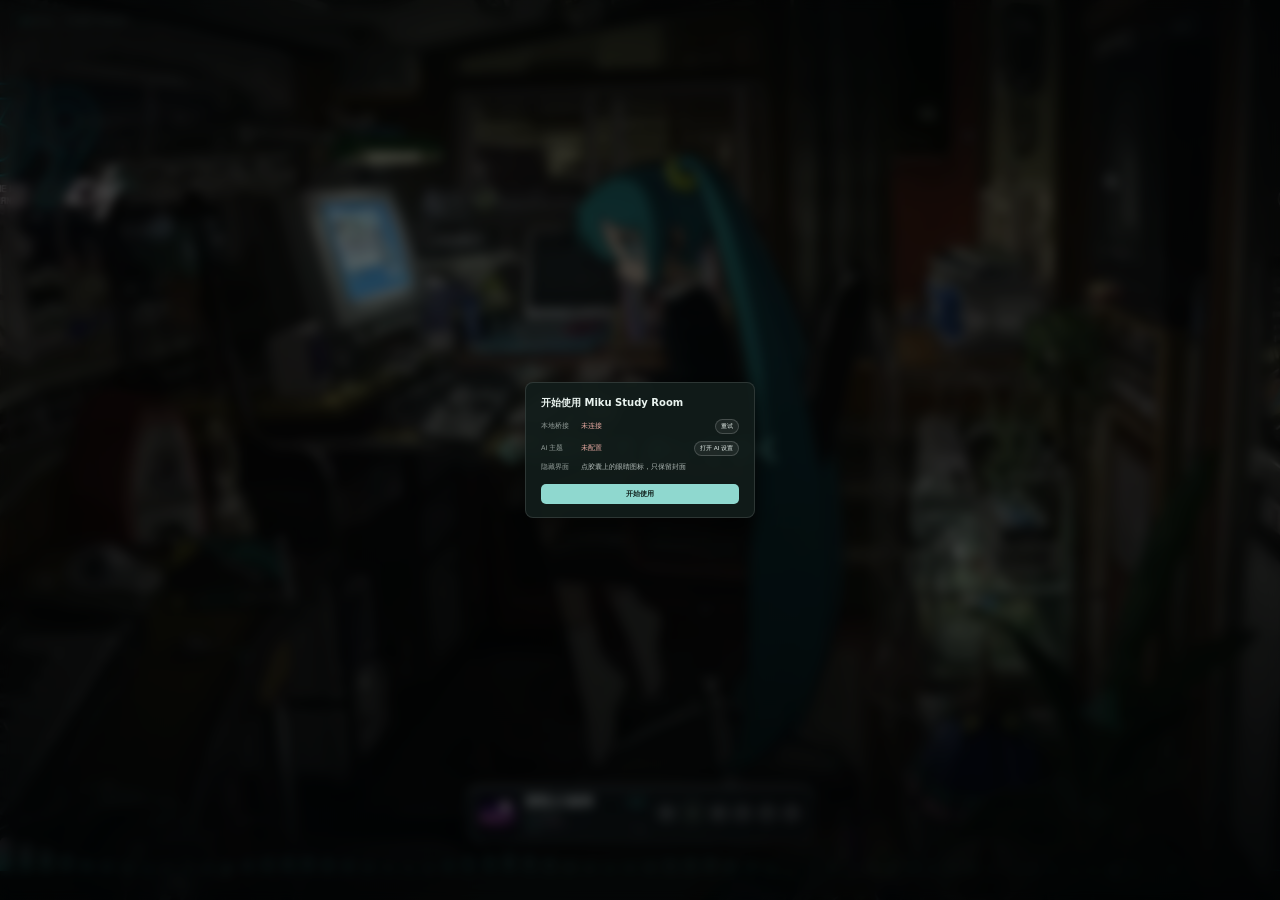
==== wallpaper/index.html @ 49d373b4 "v1.0: Miku Study Room music wallpaper" ====
<!DOCTYPE html>
<html lang="zh-CN">
<head>
<meta charset="utf-8">
<meta name="viewport" content="width=device-width, initial-scale=1">
<title>Miku Study Room</title>
<link rel="stylesheet" href="css/style.css?v=20">
</head>
<body>

  <div class="bg-fallback" aria-hidden="true"></div>
  <img id="bgStill" class="bg-still" alt="">
  <video id="bg" class="bg" muted loop playsinline autoplay preload="auto"></video>
  <div class="veil" aria-hidden="true"></div>

  <canvas id="spectrum" aria-hidden="true"></canvas>

  <header class="hud">
    <div class="brand">
      <span class="dot"></span>
      <span>MIKU&nbsp;·&nbsp;STUDY&nbsp;ROOM</span>
    </div>


    <div class="hud-right">
      <button class="chip" id="guideBtn" title="使用引导">
        <span>引导</span>
      </button>
      <button class="chip" id="themeBtn" title="切换歌词主题">
        <span>主题</span>
      </button>
      <button class="chip" id="fontBtn" title="切换歌词字体">
        <span>字体</span>
      </button>
      <div class="picker" id="modePicker"></div>
      <div class="picker" id="fontPicker"></div>
      <button class="chip" id="bgBtn" title="切换背景">
        <svg viewBox="0 0 24 24"><path d="M4 5h16v14H4z" fill="none" stroke="currentColor" stroke-width="1.6"/><path d="M4 15l5-5 4 4 3-3 4 4" fill="none" stroke="currentColor" stroke-width="1.6"/></svg>
        <span>背景</span>
      </button>
      <button class="chip" id="modeBtn" title="切换音乐来源">
        <span class="mode-dot"></span>
        <span id="modeText">内置</span>
      </button>
    </div>
  </header>
    <div id="qsLayer" class="qs-layer"></div>
    <div id="bubbleLayer" class="bubble-layer"></div>

  <canvas id="fxCanvas"></canvas>

  <div class="deco" aria-hidden="true">
    <span class="d-tri t1"></span>
    <span class="d-tri t2"></span>
    <span class="d-plus p1"></span>
    <span class="d-plus p2"></span>
    <span class="d-plus p3"></span>
    <span class="d-ring r1"></span>
    <span class="d-ring r2"></span>
  </div>
  <section class="lyrics-area" aria-live="polite">
    <div class="lyrics-viewport" id="lyricsViewport">
      <div class="lyrics" id="lyrics"></div>
    </div>
    <div class="lyrics-empty" id="lyricsEmpty">正在加载歌词…</div>
  </section>

  <div class="clean-cover" id="cleanCover">
    <img id="cleanCoverImg" alt="">
    <button class="clean-eye" id="cleanEye" aria-label="恢复界面" title="恢复界面">
      <svg viewBox="0 0 24 24"><path d="M2.5 12s3.5-6 9.5-6 9.5 6 9.5 6-3.5 6-9.5 6-9.5-6-9.5-6z" fill="none" stroke="currentColor" stroke-width="1.8" stroke-linejoin="round"/><circle cx="12" cy="12" r="2.4" fill="none" stroke="currentColor" stroke-width="1.8"/></svg>
    </button>
  </div>

  <footer class="player" id="player">
    <div class="cover-wrap">
      <img id="cover" alt="">
      <div class="cover-ph" id="coverPh">♪</div>
    </div>

    <div class="meta">
      <div class="meta-top">
        <span class="title" id="title">等待播放</span>
        <span class="source" id="source">内置</span>
        <span class="bridge-warn" id="bridgeWarn" title="本地桥接未连接，请重新启动 bridge">桥接断开</span>
      </div>
      <div class="artist" id="artist">Miku Study Room</div>
      <div class="bar"><div class="bar-fill" id="fill"></div></div>
      <div class="times"><span id="pos">0:00</span><span id="dur">0:00</span></div>
    </div>

    <div class="ctrls">
      <button class="ctl" id="prev" aria-label="上一首">
        <svg viewBox="0 0 24 24"><rect x="5" y="5" width="2.4" height="14" rx="1.2"/><path d="M20 5.5v13a1 1 0 0 1-1.55.83l-9.4-6.5a1 1 0 0 1 0-1.66l9.4-6.5A1 1 0 0 1 20 5.5z"/></svg>
      </button>
      <button class="ctl play" id="play" aria-label="播放或暂停">
        <svg class="i-play" viewBox="0 0 24 24"><path d="M8 5.5v13a1 1 0 0 0 1.53.85l10-6.5a1 1 0 0 0 0-1.7l-10-6.5A1 1 0 0 0 8 5.5z"/></svg>
        <svg class="i-pause" viewBox="0 0 24 24"><path d="M7 5h3.4v14H7zM13.6 5H17v14h-3.4z"/></svg>
      </button>
      <button class="ctl" id="next" aria-label="下一首">
        <svg viewBox="0 0 24 24"><rect x="16.8" y="5" width="2.4" height="14" rx="1.2"/><path d="M4 5.5v13a1 1 0 0 0 1.55.83l9.4-6.5a1 1 0 0 0 0-1.66l-9.4-6.5A1 1 0 0 0 4 5.5z"/></svg>
      </button>
      <button class="ctl" id="cleanBtn" aria-label="只看壁纸" title="只看壁纸（隐藏歌词与界面）">
        <svg viewBox="0 0 24 24"><path d="M2.5 12s3.5-6 9.5-6 9.5 6 9.5 6-3.5 6-9.5 6-9.5-6-9.5-6z" fill="none" stroke="currentColor" stroke-width="1.6" stroke-linejoin="round"/><circle cx="12" cy="12" r="2.4" fill="none" stroke="currentColor" stroke-width="1.6"/><path d="M4 20L20 4" stroke="currentColor" stroke-width="1.6" stroke-linecap="round"/></svg>
      </button>
      <button class="ctl list" id="listBtn" aria-label="歌单">
        <svg viewBox="0 0 24 24"><path d="M4 6h16M4 12h16M4 18h10" fill="none" stroke="currentColor" stroke-width="1.8" stroke-linecap="round"/></svg>
      </button>
      <button class="ctl list" id="settingsBtn" aria-label="设置">
        <svg viewBox="0 0 24 24"><circle cx="12" cy="12" r="3.2" fill="none" stroke="currentColor" stroke-width="1.6"/><path d="M19.4 13a7.9 7.9 0 0 0 0-2l2-1.5-2-3.4-2.3 1a8 8 0 0 0-1.7-1L15 3h-4l-.4 2.6a8 8 0 0 0-1.7 1l-2.3-1-2 3.4L6.6 11a7.9 7.9 0 0 0 0 2l-2 1.5 2 3.4 2.3-1a8 8 0 0 0 1.7 1L11 21h4l.4-2.6a8 8 0 0 0 1.7-1l2.3 1 2-3.4z" fill="none" stroke="currentColor" stroke-width="1.4" stroke-linejoin="round"/></svg>
      </button>
    </div>
  </footer>

  <div class="start-hint" id="startHint">点播放器 ▶ 开始播放</div>
<aside class="settings" id="settingsPanel">
    <div class="settings-head">
      <span>设置</span>
      <button class="close" id="closeSettings" aria-label="关闭">×</button>
    </div>
    <div class="lyric-offset">
      <button id="offMinus" title="歌词提前 0.1 秒">−0.1s</button>
      <span id="offVal">0.0s</span>
      <button id="offPlus" title="歌词再提前 0.1 秒">+0.1s</button>
    </div>
    <div class="ai-box">
      <div class="ai-title">AI 主题</div>
      <div id="aiState">读取中…</div>
      <div class="ai-hint">编辑 bridge\ai.ini 后切换歌曲生效</div>
    </div>
    <div class="style-box">
      <div class="style-title">歌词特效</div>
      <div class="chip-row" id="modeChips"></div>
      <div class="style-title">字体</div>
      <div class="chip-row" id="fontChips"></div>
      <div class="style-title">背景</div>
      <div class="chip-row" id="bgChips"></div>
      <div class="style-title">音乐来源</div>
      <div class="chip-row" id="sourceChips"></div>
      <div class="style-title">AI</div>
      <div class="chip-row"><button class="style-chip" id="aiOpen">打开 AI 设置</button></div>
      <div class="style-title">工具</div>
      <div class="chip-row">
        <button class="style-chip" id="openGuide" onclick="window.__openGuide && window.__openGuide()">使用引导</button>
        <button class="style-chip" id="restartBridge" onclick="window.__restartBridge && window.__restartBridge()">重启桥接</button>
      </div>

    </div>
  </aside>

  <aside class="drawer" id="drawer">
    <div class="drawer-head">
      <span id="drawerTitle">STUDY WITH MIKU · 歌单</span>
      <button class="close" id="closeDrawer" aria-label="关闭">×</button>
    </div>
    <div class="scroll-pager">
      <button id="pageUp" aria-label="上翻">▲ 上翻</button>
      <button id="pageDown" aria-label="下翻">▼ 下翻</button>
    </div>
    <ol class="playlist" id="playlist"></ol>
    <div class="scroll-rail" id="scrollRail"><div class="scroll-thumb" id="scrollThumb"></div></div>
    <div class="drawer-foot" id="drawerFoot">来自网易云 · Meting</div>
  </aside>

  <div class="toast" id="toast" role="status"></div>

  <audio id="audio" preload="auto"></audio>

  <script src="js/app.js?v=218"></script>
  <div class="onboard-mask" id="onboardMask">
    <div class="onboard">
      <div class="onboard-title">开始使用 Miku Study Room</div>
      <div class="onboard-row"><span>本地桥接</span><b id="obBridge">检测中…</b><button id="obRetry">重试</button></div>
      <div class="onboard-row"><span>AI 主题</span><b id="obAi">检测中…</b><button id="obAiOpen">打开 AI 设置</button></div>
      <div class="onboard-row"><span>隐藏界面</span><em>点胶囊上的眼睛图标，只保留封面</em></div>
      <button class="onboard-done" id="obDone">开始使用</button>
    </div>
  </div>

</body>
</html>
---- wallpaper/css/style.css ----
/* ------------------------------------------------------------------
   Miku Study Room · Wallpaper Engine web wallpaper
   设计基准 2560 × 1440，尺寸统一用 --s 缩放
------------------------------------------------------------------ */

:root {
  --s: min(0.0390625vw, 0.069444vh);

  --accent: #39c5bb;
  --pink: #ff7bac;
  --text: #f2fbfa;
  --muted: rgba(226, 248, 245, 0.55);
  --glass: rgba(9, 17, 20, 0.46);
  --line: rgba(255, 255, 255, 0.12);
  --ease: cubic-bezier(0.22, 1, 0.36, 1);
}

* { box-sizing: border-box; }

html, body {
  margin: 0;
  padding: 0;
  width: 100%;
  height: 100%;
  overflow: hidden;
  background: #04080a;
}

body {
  font-family: "Microsoft YaHei UI", "Microsoft YaHei", "Yu Gothic UI",
               "PingFang SC", "Segoe UI", system-ui, sans-serif;
  color: var(--text);
  -webkit-font-smoothing: antialiased;
  user-select: none;
}

/* ---------------- 背景 ---------------- */

.bg {
  position: fixed;
  inset: 0;
  width: 100%;
  height: 100%;
  object-fit: cover;
  z-index: 0;
  opacity: 0;
  transition: opacity 1.1s var(--ease);
  pointer-events: none;
}

.bg.ready { opacity: 1; }

.bg-still {
  position: fixed;
  inset: 0;
  width: 100%;
  height: 100%;
  object-fit: cover;
  z-index: 0;
  opacity: 0.98;
  transition: opacity 0.8s var(--ease);
  pointer-events: none;
}

.bg-fallback {
  position: fixed;
  inset: 0;
  z-index: 0;
  background:
    radial-gradient(90% 70% at 70% 20%, #1d4a52 0%, transparent 60%),
    radial-gradient(80% 60% at 20% 80%, #0f2b33 0%, transparent 65%),
    linear-gradient(160deg, #071013, #04080a 70%);
}

.veil {
  position: fixed;
  inset: 0;
  z-index: 1;
  pointer-events: none;
  background:
    linear-gradient(to bottom,
      rgba(3, 8, 10, 0.62) 0%,
      rgba(3, 8, 10, 0.12) 24%,
      rgba(3, 8, 10, 0.06) 52%,
      rgba(3, 8, 10, 0.66) 100%),
    radial-gradient(90% 70% at 50% 45%, transparent 42%, rgba(3, 8, 10, 0.5) 100%),
    radial-gradient(58% 46% at 50% 52%, rgba(3, 8, 10, 0.42), transparent 74%);
}

#spectrum {
  position: fixed;
  left: 0;
  bottom: 0;
  width: 100%;
  height: calc(170 * var(--s));
  z-index: 2;
  pointer-events: none;
  opacity: 0.5;
  -webkit-mask-image: linear-gradient(to top, #000 40%, transparent 100%);
  mask-image: linear-gradient(to top, #000 40%, transparent 100%);
}

/* ---------------- 顶栏 ---------------- */

.hud {
  position: fixed;
  top: 0;
  left: 0;
  right: 0;
  z-index: 6;
  display: flex;
  align-items: center;
  justify-content: space-between;
  padding: calc(34 * var(--s)) calc(46 * var(--s));
  pointer-events: none;
}

.brand {
  display: flex;
  align-items: center;
  gap: calc(12 * var(--s));
  font-size: calc(13 * var(--s));
  letter-spacing: 0.26em;
  color: rgba(210, 250, 246, 0.55);
}

.dot {
  width: calc(6 * var(--s));
  height: calc(6 * var(--s));
  border-radius: 50%;
  background: var(--accent);
  box-shadow: 0 0 calc(14 * var(--s)) var(--accent);
  animation: pulse 3s ease-in-out infinite;
}

@keyframes pulse {
  0%, 100% { opacity: 0.5; transform: scale(0.9); }
  50%      { opacity: 1; transform: scale(1.15); }
}


.pomodoro:hover { border-color: rgba(57, 197, 187, 0.45); }
.pomodoro.running { border-color: rgba(57, 197, 187, 0.35); }
.pomodoro.break { border-color: rgba(255, 123, 172, 0.35); }

.ring {
  width: calc(36 * var(--s));
  height: calc(36 * var(--s));
  transform: rotate(-90deg);
}

.ring-bg {
  fill: none;
  stroke: rgba(255, 255, 255, 0.12);
  stroke-width: 2.6;
}

.ring-fg {
  fill: none;
  stroke: var(--accent);
  stroke-width: 2.6;
  stroke-linecap: round;
  stroke-dasharray: 119.4;
  stroke-dashoffset: 0;
  transition: stroke-dashoffset 0.9s linear, stroke 0.4s ease;
}

.pomodoro.break .ring-fg { stroke: var(--pink); }




.hud-right {
  display: flex;
  gap: calc(10 * var(--s));
  pointer-events: auto;
}

.chip {
  display: flex;
  align-items: center;
  gap: calc(7 * var(--s));
  height: calc(38 * var(--s));
  padding: 0 calc(16 * var(--s));
  border-radius: 999px;
  border: 1px solid rgba(255, 255, 255, 0.12);
  background: rgba(6, 14, 16, 0.42);
  backdrop-filter: blur(14px);
  color: rgba(235, 255, 252, 0.78);
  font-family: inherit;
  font-size: calc(13 * var(--s));
  letter-spacing: 0.08em;
  cursor: pointer;
  transition: background 0.25s ease, border-color 0.25s ease, transform 0.25s var(--ease);
}

.chip:hover {
  background: rgba(57, 197, 187, 0.16);
  border-color: rgba(57, 197, 187, 0.45);
  transform: translateY(calc(-1 * var(--s)));
}

.chip svg { width: calc(16 * var(--s)); height: calc(16 * var(--s)); }

.mode-dot {
  width: calc(7 * var(--s));
  height: calc(7 * var(--s));
  border-radius: 50%;
  background: var(--accent);
  box-shadow: 0 0 calc(10 * var(--s)) var(--accent);
}

body.mirror .mode-dot { background: var(--pink); box-shadow: 0 0 calc(10 * var(--s)) var(--pink); }

/* ---------------- 歌词 ---------------- */

.lyrics-area {
  position: fixed;
  inset: 0;
  z-index: 3;
  display: flex;
  align-items: center;
  justify-content: center;
  pointer-events: none;
}

.lyrics-viewport {
  height: 58vh;
  width: min(calc(1400 * var(--s)), 76vw);
  overflow: hidden;
  position: relative;
  -webkit-mask-image: linear-gradient(to bottom, transparent 0%, #000 22%, #000 78%, transparent 100%);
  mask-image: linear-gradient(to bottom, transparent 0%, #000 22%, #000 78%, transparent 100%);
}

.lyrics {
  position: absolute;
  top: 0;
  left: 0;
  width: 100%;
  text-align: center;
  transition: transform 0.6s var(--ease);
  will-change: transform;
}

.line {
  font-size: calc(32 * var(--s));
  line-height: 1.55;
  padding: calc(8 * var(--s)) 0;
  color: rgba(232, 252, 249, 0.22);
  font-weight: 600;
  letter-spacing: 0.02em;
  filter: blur(1.4px);
  transition: color 0.4s ease, font-size 0.45s var(--ease),
              filter 0.4s ease, opacity 0.4s ease;
  text-shadow: 0 calc(4 * var(--s)) calc(18 * var(--s)) rgba(0, 0, 0, 0.5);
}

.line.active {
  font-size: calc(52 * var(--s));
  color: #ffffff;
  filter: none;
  text-shadow:
    0 0 calc(34 * var(--s)) rgba(57, 197, 187, 0.45),
    0 calc(6 * var(--s)) calc(26 * var(--s)) rgba(0, 0, 0, 0.65);
}

.line.past { opacity: 0.55; }

.lyrics-empty {
  position: absolute;
  left: 50%;
  top: 50%;
  transform: translate(-50%, -50%);
  font-size: calc(15 * var(--s));
  letter-spacing: 0.18em;
  color: rgba(255, 255, 255, 0.35);
  display: none;
  text-align: center;
  line-height: 2;
}

body.no-lyrics .lyrics-empty { display: block; }

/* ---------------- 播放器 ---------------- */

.player {
  position: fixed;
  left: 50%;
  bottom: calc(118 * var(--s));
  transform: translateX(-50%);
  z-index: 7;
  width: calc(690 * var(--s));
  display: flex;
  align-items: center;
  gap: calc(18 * var(--s));
  padding: calc(15 * var(--s)) calc(20 * var(--s));
  border-radius: calc(22 * var(--s));
  border: 1px solid rgba(255, 255, 255, 0.13);
  background: var(--glass);
  backdrop-filter: blur(22px) saturate(1.3);
  box-shadow:
    0 calc(30 * var(--s)) calc(80 * var(--s)) rgba(0, 0, 0, 0.55),
    inset 0 1px 0 rgba(255, 255, 255, 0.08);
}

.cover-wrap {
  position: relative;
  width: calc(76 * var(--s));
  height: calc(76 * var(--s));
  flex: 0 0 auto;
  border-radius: calc(14 * var(--s));
  overflow: hidden;
  background: rgba(255, 255, 255, 0.06);
  box-shadow: 0 calc(10 * var(--s)) calc(26 * var(--s)) rgba(0, 0, 0, 0.45);
}

#cover {
  width: 100%;
  height: 100%;
  object-fit: cover;
  display: block;
  opacity: 0;
  transition: opacity 0.6s ease;
}

body.has-cover #cover { opacity: 1; }

.cover-ph {
  position: absolute;
  inset: 0;
  display: grid;
  place-items: center;
  font-size: calc(30 * var(--s));
  color: rgba(255, 255, 255, 0.28);
  transition: opacity 0.4s ease;
}

body.has-cover .cover-ph { opacity: 0; }

.meta {
  flex: 1 1 auto;
  min-width: 0;
}

.meta-top {
  display: flex;
  align-items: center;
  gap: calc(10 * var(--s));
}

.title {
  flex: 1 1 auto;
  font-size: calc(21 * var(--s));
  font-weight: 700;
  letter-spacing: 0.01em;
  white-space: nowrap;
  overflow: hidden;
  text-overflow: ellipsis;
}

.source {
  flex: 0 0 auto;
  font-size: calc(10 * var(--s));
  letter-spacing: 0.16em;
  color: var(--accent);
  border: 1px solid rgba(57, 197, 187, 0.4);
  border-radius: 999px;
  padding: calc(2 * var(--s)) calc(8 * var(--s));
}

body.mirror .source {
  color: var(--pink);
  border-color: rgba(255, 123, 172, 0.45);
}

.artist {
  margin-top: calc(2 * var(--s));
  font-size: calc(13 * var(--s));
  color: var(--muted);
  white-space: nowrap;
  overflow: hidden;
  text-overflow: ellipsis;
}

.bar {
  position: relative;
  height: calc(2 * var(--s));
  margin-top: calc(11 * var(--s));
  border-radius: 999px;
  background: rgba(255, 255, 255, 0.14);
  overflow: hidden;
}

.bar-fill {
  position: absolute;
  inset: 0 auto 0 0;
  width: 0%;
  border-radius: 999px;
  background: linear-gradient(90deg, var(--accent), var(--pink));
  box-shadow: 0 0 calc(12 * var(--s)) rgba(57, 197, 187, 0.6);
  transition: width 0.25s linear;
}

.times {
  display: flex;
  justify-content: space-between;
  margin-top: calc(5 * var(--s));
  font-size: calc(10 * var(--s));
  letter-spacing: 0.12em;
  color: rgba(255, 255, 255, 0.38);
  font-variant-numeric: tabular-nums;
}

.ctrls {
  display: flex;
  align-items: center;
  gap: calc(7 * var(--s));
  flex: 0 0 auto;
}

.ctl {
  width: calc(40 * var(--s));
  height: calc(40 * var(--s));
  border-radius: 50%;
  border: none;
  background: rgba(255, 255, 255, 0.075);
  color: rgba(255, 255, 255, 0.92);
  display: grid;
  place-items: center;
  cursor: pointer;
  padding: 0;
  transition: background 0.2s ease, transform 0.2s var(--ease);
}

.ctl svg {
  width: calc(17 * var(--s));
  height: calc(17 * var(--s));
  fill: currentColor;
  pointer-events: none;
}

.ctl:hover { background: rgba(255, 255, 255, 0.16); transform: translateY(calc(-1 * var(--s))); }
.ctl:active { transform: scale(0.94); }

.ctl.play {
  width: calc(52 * var(--s));
  height: calc(52 * var(--s));
  background: var(--accent);
  color: #04211f;
  box-shadow: 0 0 calc(26 * var(--s)) rgba(57, 197, 187, 0.45);
}

.ctl.play svg { width: calc(20 * var(--s)); height: calc(20 * var(--s)); }

.ctl.play:hover { background: #4adbd1; }

.ctl.list {
  background: transparent;
  border: 1px solid rgba(255, 255, 255, 0.14);
  margin-left: calc(2 * var(--s));
}

.i-pause { display: none; }
body.playing .i-play { display: none; }
body.playing .i-pause { display: block; }

/* ---------------- 歌单抽屉 ---------------- */

.drawer {
  position: fixed;
  top: 0;
  right: 0;
  bottom: calc(100 * var(--s));
  z-index: 9;
  width: calc(400 * var(--s));
  display: flex;
  flex-direction: column;
  padding: calc(30 * var(--s)) 0 calc(20 * var(--s));
  background: rgba(5, 12, 14, 0.76);
  backdrop-filter: blur(26px) saturate(1.2);
  border-left: 1px solid rgba(255, 255, 255, 0.1);
  border-bottom: 1px solid rgba(255, 255, 255, 0.08);
  transform: translateX(100%);
  transition: transform 0.45s var(--ease);
}

.drawer.open { transform: none; }

.drawer-head {
  display: flex;
  align-items: center;
  justify-content: space-between;
  padding: 0 calc(24 * var(--s)) calc(14 * var(--s));
  font-size: calc(12 * var(--s));
  letter-spacing: 0.2em;
  color: var(--muted);
  border-bottom: 1px solid rgba(255, 255, 255, 0.07);
}

.close {
  background: none;
  border: none;
  color: rgba(255, 255, 255, 0.6);
  font-size: calc(22 * var(--s));
  line-height: 1;
  cursor: pointer;
  padding: 0 calc(4 * var(--s));
}

.playlist {
  flex: 1 1 auto;
  min-height: 0;
  overflow-y: auto;
  overflow-x: hidden;
  overscroll-behavior: contain;
  scrollbar-width: thin;
  list-style: none;
  margin: 0;
  padding: calc(6 * var(--s)) 0;
}

.playlist::-webkit-scrollbar { width: calc(5 * var(--s)); }
.playlist::-webkit-scrollbar-thumb {
  background: rgba(255, 255, 255, 0.16);
  border-radius: 999px;
}

.playlist li {
  display: flex;
  align-items: baseline;
  gap: calc(10 * var(--s));
  padding: calc(9 * var(--s)) calc(24 * var(--s));
  font-size: calc(13 * var(--s));
  color: rgba(235, 255, 252, 0.72);
  border-left: 2px solid transparent;
  cursor: pointer;
  transition: background 0.2s ease, color 0.2s ease;
}

.playlist li:hover { background: rgba(255, 255, 255, 0.05); }

.playlist li.active {
  color: #fff;
  border-left-color: var(--accent);
  background: rgba(57, 197, 187, 0.1);
}

.playlist .idx {
  flex: 0 0 auto;
  width: calc(20 * var(--s));
  font-size: calc(11 * var(--s));
  color: rgba(255, 255, 255, 0.3);
  font-variant-numeric: tabular-nums;
}

.playlist .song { flex: 1 1 auto; min-width: 0; }
.playlist .song b {
  display: block;
  font-weight: 600;
  white-space: nowrap;
  overflow: hidden;
  text-overflow: ellipsis;
}
.playlist .song small {
  display: block;
  margin-top: calc(1 * var(--s));
  font-size: calc(11 * var(--s));
  color: rgba(255, 255, 255, 0.34);
  white-space: nowrap;
  overflow: hidden;
  text-overflow: ellipsis;
}

.drawer-foot {
  padding: calc(12 * var(--s)) calc(24 * var(--s)) 0;
  font-size: calc(10 * var(--s));
  letter-spacing: 0.14em;
  color: rgba(255, 255, 255, 0.26);
  border-top: 1px solid rgba(255, 255, 255, 0.06);
}

/* ---------------- 其他 ---------------- */

.toast {
  position: fixed;
  left: 50%;
  bottom: calc(140 * var(--s));
  transform: translate(-50%, calc(12 * var(--s)));
  z-index: 20;
  padding: calc(11 * var(--s)) calc(22 * var(--s));
  border-radius: 999px;
  border: 1px solid rgba(255, 255, 255, 0.14);
  background: rgba(6, 14, 16, 0.85);
  backdrop-filter: blur(16px);
  color: rgba(255, 255, 255, 0.88);
  font-size: calc(14 * var(--s));
  letter-spacing: 0.06em;
  opacity: 0;
  pointer-events: none;
  transition: opacity 0.3s ease, transform 0.3s var(--ease);
}

.toast.show { opacity: 1; transform: translate(-50%, 0); }

.start-hint {
  position: fixed;
  left: 50%;
  bottom: calc(252 * var(--s));
  transform: translateX(-50%);
  z-index: 8;
  padding: calc(10 * var(--s)) calc(22 * var(--s));
  border-radius: 999px;
  border: 1px solid rgba(57, 197, 187, 0.4);
  background: rgba(6, 14, 16, 0.66);
  backdrop-filter: blur(14px);
  color: rgba(255, 255, 255, 0.82);
  font-size: calc(14 * var(--s));
  letter-spacing: 0.08em;
  white-space: nowrap;
  pointer-events: none;
  animation: hintPulse 2.6s ease-in-out infinite;
  transition: opacity 0.5s ease;
}

body.playing .start-hint { opacity: 0; }
body.mirror .start-hint { opacity: 0; }

@keyframes hintPulse {
  50% { border-color: rgba(57, 197, 187, 0.85); box-shadow: 0 0 calc(24 * var(--s)) rgba(57, 197, 187, 0.25); }
}

@media (max-aspect-ratio: 1/1) {
  .lyrics-viewport { width: 86vw; }
  .line { font-size: calc(36 * var(--s)); }
  .line.active { font-size: calc(48 * var(--s)); }
  .player {
    left: calc(24 * var(--s));
    right: calc(24 * var(--s));
    bottom: calc(110 * var(--s));
    width: auto;
    transform: none;
  }
  .brand { display: none; }
}

@media (prefers-reduced-motion: reduce) {
  * { animation-duration: 0.01ms !important; transition-duration: 0.01ms !important; }
}

/* ---------------- 静帧缓慢推拉（视频不可用时的动态） ---------------- */
.bg-still {
  animation: kenburns 46s ease-in-out infinite alternate;
  transform-origin: 62% 42%;
  will-change: transform;
}

@keyframes kenburns {
  from { transform: scale(1.02) translate3d(0, 0, 0); }
  to   { transform: scale(1.13) translate3d(-1.6%, -1.2%, 0); }
}

/* 歌单翻页按钮 */
.scroll-pager {
  display: flex;
  gap: calc(8 * var(--s));
  padding: calc(8 * var(--s)) calc(24 * var(--s)) calc(4 * var(--s));
}

.scroll-pager button {
  flex: 1 1 0;
  height: calc(32 * var(--s));
  border-radius: calc(9 * var(--s));
  border: 1px solid rgba(255, 255, 255, 0.14);
  background: rgba(255, 255, 255, 0.06);
  color: rgba(235, 255, 252, 0.8);
  font-family: inherit;
  font-size: calc(12 * var(--s));
  letter-spacing: 0.1em;
  cursor: pointer;
  transition: background 0.2s ease, border-color 0.2s ease;
}

.scroll-pager button:hover {
  background: rgba(57, 197, 187, 0.18);
  border-color: rgba(57, 197, 187, 0.5);
}

.scroll-pager button:active { transform: scale(0.97); }
/* 自定义滚动条（拖滑块） */
.playlist { scrollbar-width: none; }
.playlist::-webkit-scrollbar { width: 0 !important; height: 0 !important; display: none !important; }

.scroll-rail {
  position: absolute;
  right: calc(7 * var(--s));
  width: calc(7 * var(--s));
  border-radius: 999px;
  background: rgba(255, 255, 255, 0.06);
  z-index: 12;
  opacity: 0;
  transition: opacity 0.2s ease;
}

.scroll-thumb {
  position: absolute;
  left: 0;
  width: 100%;
  min-height: calc(30 * var(--s));
  border-radius: 999px;
  background: rgba(255, 255, 255, 0.30);
  cursor: pointer;
}

.scroll-thumb:hover { background: rgba(57, 197, 187, 0.75); }


/* ---------------- Folia 风格歌词层 ---------------- */
.line {
  font-size: calc(30 * var(--s));
  opacity: 0.16;
  filter: blur(4px);
  transform: scale(0.9);
  transform-origin: center center;
  transition: opacity 0.5s var(--ease), filter 0.5s var(--ease),
              font-size 0.55s var(--ease), transform 0.55s var(--ease),
              color 0.4s ease;
}

.line.near {
  font-size: calc(38 * var(--s));
  opacity: 0.34;
  filter: blur(1.6px);
  transform: scale(0.96);
}

.line.active {
  font-size: calc(58 * var(--s));
  opacity: 1;
  filter: none;
  transform: scale(1);
  letter-spacing: 0.01em;
}

.line .sub {
  display: block;
  margin-top: calc(10 * var(--s));
  font-size: 0.42em;
  font-weight: 400;
  letter-spacing: 0.04em;
  color: rgba(232, 252, 249, 0.55);
  filter: none;
}

.line.active .sub {
  color: rgba(232, 252, 249, 0.78);
}

.lyrics-viewport { height: 64vh; }


/* ---------------- 歌词主题系统 ---------------- */
.line .main { display: inline; }

/* 流光：渐变扫光 */
body.theme-flow .line.active .main {
  background: linear-gradient(100deg,
    #ffffff 0%, #ffffff 32%,
    color-mix(in srgb, var(--accent) 80%, #fff 20%) 48%,
    #ffffff 64%, #ffffff 100%);
  background-size: 260% 100%;
  -webkit-background-clip: text;
  background-clip: text;
  color: transparent;
  animation: lyricSweep 7s linear infinite;
}

@keyframes lyricSweep {
  from { background-position: 130% 0; }
  to   { background-position: -130% 0; }
}

/* 墨韵：宋/楷体，纸墨感 */
body.theme-ink .line {
  font-family: "KaiTi", "STKaiti", "SimSun", "Songti SC", serif;
  letter-spacing: 0.08em;
}
body.theme-ink .line.active {
  font-size: calc(54 * var(--s));
  color: #f6efe2;
  text-shadow: 0 calc(6 * var(--s)) calc(28 * var(--s)) rgba(0, 0, 0, 0.75);
}
body.theme-ink .line.active .sub { color: rgba(246, 239, 226, 0.6); }

/* 霓虹：粗体 + 双色辉光 */
body.theme-neon .line {
  font-family: "Microsoft YaHei UI", "Segoe UI", sans-serif;
  font-weight: 800;
}
body.theme-neon .line.active .main {
  color: #ffffff;
  text-shadow:
    0 0 calc(18 * var(--s)) color-mix(in srgb, var(--accent) 90%, transparent),
    0 0 calc(46 * var(--s)) color-mix(in srgb, var(--pink) 60%, transparent),
    0 calc(6 * var(--s)) calc(24 * var(--s)) rgba(0, 0, 0, 0.6);
}
body.theme-neon .line.active { font-size: calc(62 * var(--s)); }

/* 轻语：细体 + 大字距 */
body.theme-soft .line {
  font-family: "DengXian Light", "Microsoft YaHei UI Light", "Segoe UI Light", sans-serif;
  font-weight: 300;
  letter-spacing: 0.16em;
}
body.theme-soft .line.active {
  font-size: calc(50 * var(--s));
  color: rgba(255, 255, 255, 0.94);
  text-shadow: 0 calc(4 * var(--s)) calc(30 * var(--s)) rgba(0, 0, 0, 0.55);
}
body.theme-soft .line.active .sub { color: rgba(255, 255, 255, 0.55); }


/* ---------------- 封面取色 + 逐词着色 + 字体切换 ---------------- */
.kw { transition: color 0.4s ease; }

.line:not(.active) .kw {
  color: inherit !important;
  opacity: 0.9;
}

body.font-serif .line,
body.font-serif .line .main {
  font-family: "SimSun", "Songti SC", "STSong", serif;
}

body.font-kai .line,
body.font-kai .line .main {
  font-family: "KaiTi", "STKaiti", "Kaiti SC", serif;
}

body.font-light .line,
body.font-light .line .main {
  font-family: "DengXian Light", "Microsoft YaHei UI Light", "Segoe UI Light", sans-serif;
  font-weight: 300;
  letter-spacing: 0.14em;
}

body.font-sans .line,
body.font-sans .line .main {
  font-family: "Microsoft YaHei UI", "Segoe UI", sans-serif;
}


/* ---------------- 歌词偏移校准 ---------------- */
.lyric-offset {
  display: flex;
  align-items: center;
  gap: calc(8 * var(--s));
  padding: 0 calc(14 * var(--s)) calc(10 * var(--s));
  font-size: calc(12 * var(--s));
  color: var(--muted);
}

.lyric-offset button {
  border: 1px solid rgba(255, 255, 255, 0.14);
  background: rgba(255, 255, 255, 0.06);
  color: var(--text);
  border-radius: 999px;
  padding: calc(4 * var(--s)) calc(10 * var(--s));
  font-size: calc(12 * var(--s));
  cursor: pointer;
}

.lyric-offset button:hover {
  background: rgba(255, 255, 255, 0.12);
}

.lyric-offset span {
  min-width: calc(46 * var(--s));
  text-align: center;
  font-variant-numeric: tabular-nums;
}


/* 跟随模式的抽屉提示 */
.queue-note {
  list-style: none;
  padding: calc(18 * var(--s)) calc(4 * var(--s));
  color: var(--muted);
  font-size: calc(13 * var(--s));
  line-height: 1.7;
}


/* AI 主题设置 */
.ai-box {
  display: flex;
  flex-direction: column;
  gap: calc(6 * var(--s));
  padding: 0 calc(14 * var(--s)) calc(10 * var(--s));
  font-size: calc(12 * var(--s));
}

.ai-box input[type="text"], .ai-box input[type="password"], .ai-box input:not([type]) {
  background: rgba(255, 255, 255, 0.06);
  border: 1px solid rgba(255, 255, 255, 0.12);
  border-radius: calc(8 * var(--s));
  color: var(--text);
  padding: calc(5 * var(--s)) calc(8 * var(--s));
  font-size: calc(12 * var(--s));
}

.ai-toggle { display: flex; align-items: center; gap: calc(6 * var(--s)); color: var(--muted); }
.ai-row { display: flex; align-items: center; gap: calc(10 * var(--s)); }
.ai-row button {
  border: 1px solid rgba(255, 255, 255, 0.14);
  background: rgba(255, 255, 255, 0.08);
  color: var(--text);
  border-radius: 999px;
  padding: calc(4 * var(--s)) calc(12 * var(--s));
  cursor: pointer;
}
#aiState { color: var(--muted); }

.ai-title { color: var(--text); font-weight: 600; }
.ai-hint { color: var(--muted); font-size: calc(11 * var(--s)); line-height: 1.6; }


/* 逐字扫光 */
.line .ch {
  display: inline-block;
  white-space: pre;
  transition: none;
}

.line:not(.active) .ch {
  color: inherit !important;
  opacity: 1 !important;
  text-shadow: none !important;
}

/* 更多字体 */
body.font-fangsong .line, body.font-fangsong .line .main {
  font-family: "FangSong", "STFangsong", "SimSun", serif;
}

body.font-dengxian .line, body.font-dengxian .line .main {
  font-family: "DengXian", "Microsoft YaHei UI", sans-serif;
}

body.font-youyuan .line, body.font-youyuan .line .main {
  font-family: "YouYuan", "Microsoft YaHei UI", sans-serif;
}

body.font-mono .line, body.font-mono .line .main {
  font-family: "Sarasa Mono SC", "Cascadia Mono", "Consolas", "Microsoft YaHei UI", monospace;
}

body.font-lishu .line, body.font-lishu .line .main {
  font-family: "LiSu", "STLiti", "KaiTi", serif;
}


/* ---------------- 倾诉（Tilt）排版 ---------------- */
.tilt-wrap {
  display: flex;
  flex-direction: column;
  align-items: center;
  justify-content: center;
  gap: calc(6 * var(--s));
  line-height: 1.25;
  max-width: 86vw;
}

.tilt-seg {
  opacity: 0.16;
  transform: translateY(calc(10 * var(--s)));
  transition: opacity 0.5s var(--ease), transform 0.5s var(--ease), color 0.3s ease;
  font-size: calc(30 * var(--s));
  letter-spacing: 0.12em;
  color: var(--text);
  white-space: nowrap;
}

.tilt-seg.on {
  opacity: 1;
  transform: translateY(0);
}

.tilt-seg:not(.tilt) {
  font-size: calc(26 * var(--s));
  opacity: 0.45;
}

.tilt-seg.tilt {
  font-size: calc(64 * var(--s));
  font-style: italic;
  font-weight: 300;
  letter-spacing: 0.06em;
}

.tilt-seg.tilt .tc {
  display: inline-block;
  transition: transform 0.4s var(--ease);
}

.tilt-seg.tilt .tc.up { transform: translateY(calc(-12 * var(--s))); }
.tilt-seg.tilt .tc.down { transform: translateY(calc(12 * var(--s))); }

body.theme-tilt.lyrics-active .line:not(.active) {
  opacity: 0.08;
  filter: blur(6px);
}


/* ---------------- 心象（散字） ---------------- */
.scatter-wrap {
  display: flex;
  flex-wrap: wrap;
  align-items: center;
  justify-content: center;
  gap: calc(4 * var(--s)) calc(10 * var(--s));
  max-width: 82vw;
  min-height: 34vh;
  padding: calc(10 * var(--s));
}

.sc-word {
  display: inline-block;
  font-size: 1em;
  color: #ffffff;
  opacity: 0.12;
  transition: opacity 0.5s var(--ease), color 0.3s ease, text-shadow 0.3s ease;
  will-change: transform;
}

body.theme-scatter .line.active {
  font-size: calc(46 * var(--s));
  letter-spacing: 0;
}

body.theme-scatter.lyrics-active .line:not(.active) {
  opacity: 0.08;
  filter: blur(6px);
}

/* ---------------- 云阶（叠字大字） ---------------- */
.stack-wrap {
  display: flex;
  flex-direction: column;
  align-items: center;
  justify-content: center;
  gap: calc(4 * var(--s));
  line-height: 1.15;
  max-width: 86vw;
}

.stack-seg {
  opacity: 0.14;
  transform: translateY(calc(8 * var(--s)));
  transition: opacity 0.5s var(--ease), transform 0.5s var(--ease), color 0.3s ease;
  font-size: calc(30 * var(--s));
  letter-spacing: 0.06em;
  color: #ffffff;
  white-space: nowrap;
}

.stack-seg.on {
  opacity: 1;
  transform: translateY(0);
}

.stack-seg.big {
  font-size: calc(82 * var(--s));
  font-weight: 700;
  letter-spacing: 0.02em;
}

body.theme-stack.lyrics-active .line:not(.active) {
  opacity: 0.06;
  filter: blur(7px);
}


/* ---------------- 简洁（无光效，纯排版） ---------------- */
body.theme-plain .line {
  filter: none;
  opacity: 0.22;
  font-size: calc(30 * var(--s));
  transform: none;
  text-shadow: none;
}

body.theme-plain .line.near {
  opacity: 0.4;
  font-size: calc(36 * var(--s));
}

body.theme-plain .line.active {
  opacity: 1;
  font-size: calc(54 * var(--s));
  color: #ffffff;
  text-shadow: 0 calc(4 * var(--s)) calc(24 * var(--s)) rgba(0, 0, 0, 0.55);
}

body.theme-plain .line .sub {
  color: rgba(255, 255, 255, 0.55);
}

body.theme-plain .line .kw {
  color: inherit !important;
}

/* 给歌词更多呼吸空间，避免上下行贴住 */
.lyrics-viewport { height: 58vh; }

.line {
  line-height: 1.38;
  padding: calc(2 * var(--s)) 0;
}

.line .main {
  display: inline-block;
  max-width: 86vw;
  overflow-wrap: break-word;
}

/* 散字：加大间距，禁止负外边距叠字 */
.scatter-wrap {
  gap: calc(10 * var(--s)) calc(22 * var(--s));
  padding: calc(14 * var(--s)) calc(18 * var(--s));
}

.sc-word {
  margin: 0;
  line-height: 1.1;
}

/* 叠字：允许换行，限制宽度 */
.tilt-seg, .stack-seg {
  white-space: normal;
  max-width: 86vw;
  text-align: center;
  line-height: 1.32;
}

.stack-wrap, .tilt-wrap {
  gap: calc(10 * var(--s));
}


/* 无当前行时只露出第一句，避免整块歌词挤在顶部 */
body.lyrics-idle .line {
  display: none;
}

body.lyrics-idle .line:nth-child(1) {
  display: block;
  opacity: 0.28;
  filter: blur(2px);
}


/* 当前行整体高亮：不逐字渐亮 */
.line.active .sc-word { opacity: 1 !important; }
.line.active .tilt-seg.on,
.line.active .stack-seg.on { opacity: 1 !important; }


/* 歌词特效 / 字体选择面板 */
.style-box {
  padding: 0 calc(14 * var(--s)) calc(12 * var(--s));
}

.style-title {
  color: var(--muted);
  font-size: calc(12 * var(--s));
  letter-spacing: 0.08em;
  margin: calc(8 * var(--s)) 0 calc(6 * var(--s));
}

.chip-row {
  display: flex;
  flex-wrap: wrap;
  gap: calc(6 * var(--s));
}

.style-chip {
  border: 1px solid rgba(255, 255, 255, 0.14);
  background: rgba(255, 255, 255, 0.05);
  color: var(--text);
  border-radius: 999px;
  padding: calc(5 * var(--s)) calc(12 * var(--s));
  font-size: calc(12 * var(--s));
  cursor: pointer;
}

.style-chip.on {
  background: var(--accent, #3cc5bb);
  border-color: transparent;
  color: #08110f;
  font-weight: 600;
}

/* ---------------- 居中大抽屉 ---------------- */
.drawer {
  top: 50%;
  left: 50%;
  right: auto;
  bottom: auto;
  width: min(760px, 74vw);
  max-height: 76vh;
  padding: calc(26 * var(--s)) 0 calc(18 * var(--s));
  border-radius: calc(20 * var(--s));
  border: 1px solid rgba(255, 255, 255, 0.12);
  border-left: 1px solid rgba(255, 255, 255, 0.12);
  box-shadow: 0 calc(30 * var(--s)) calc(80 * var(--s)) rgba(0, 0, 0, 0.55);
  transform: translate(-50%, -46%) scale(0.96);
  opacity: 0;
  pointer-events: none;
  transition: transform 0.35s var(--ease), opacity 0.3s ease;
}

.drawer.open {
  transform: translate(-50%, -50%) scale(1);
  opacity: 1;
  pointer-events: auto;
}

.drawer .playlist {
  max-height: 38vh;
}

.drawer-head {
  padding: 0 calc(28 * var(--s)) calc(14 * var(--s));
}

/* 主题/字体 下拉选择 */
.picker {
  position: fixed;
  top: calc(64 * var(--s));
  right: calc(24 * var(--s));
  z-index: 20;
  display: none;
  flex-direction: column;
  gap: calc(2 * var(--s));
  padding: calc(8 * var(--s));
  min-width: calc(150 * var(--s));
  background: rgba(8, 14, 16, 0.92);
  backdrop-filter: blur(18px);
  border: 1px solid rgba(255, 255, 255, 0.12);
  border-radius: calc(14 * var(--s));
  box-shadow: 0 calc(20 * var(--s)) calc(50 * var(--s)) rgba(0, 0, 0, 0.5);
}

.picker.open { display: flex; }

.picker-item {
  border: 0;
  background: transparent;
  color: var(--text);
  text-align: left;
  padding: calc(7 * var(--s)) calc(12 * var(--s));
  border-radius: calc(8 * var(--s));
  font-size: calc(13 * var(--s));
  cursor: pointer;
}

.picker-item:hover { background: rgba(255, 255, 255, 0.08); }

.picker-item.on {
  background: var(--accent, #3cc5bb);
  color: #08110f;
  font-weight: 600;
}

/* 全部收进抽屉 */
.hud-right { display: none !important; }
.drawer { overflow-y: auto; }
.drawer .playlist { max-height: 30vh; }


/* 齿轮 + 设置面板 */
.gear {
  position: fixed;
  top: calc(22 * var(--s));
  right: calc(22 * var(--s));
  z-index: 16;
  width: calc(38 * var(--s));
  height: calc(38 * var(--s));
  border-radius: 50%;
  border: 1px solid rgba(255, 255, 255, 0.14);
  background: rgba(8, 14, 16, 0.55);
  color: var(--text);
  font-size: calc(17 * var(--s));
  line-height: 1;
  cursor: pointer;
  backdrop-filter: blur(14px);
}

.gear:hover { background: rgba(255, 255, 255, 0.14); }

.settings {
  position: fixed;
  left: 50%;
  top: 50%;
  z-index: 18;
  width: min(560px, 70vw);
  max-height: 76vh;
  overflow-y: auto;
  padding: calc(22 * var(--s)) 0 calc(18 * var(--s));
  background: rgba(6, 12, 14, 0.9);
  backdrop-filter: blur(26px) saturate(1.2);
  border: 1px solid rgba(255, 255, 255, 0.12);
  border-radius: calc(18 * var(--s));
  box-shadow: 0 calc(30 * var(--s)) calc(80 * var(--s)) rgba(0, 0, 0, 0.6);
  transform: translate(-50%, -46%) scale(0.96);
  opacity: 0;
  pointer-events: none;
  transition: transform 0.35s var(--ease), opacity 0.3s ease;
}

.settings.open {
  transform: translate(-50%, -50%) scale(1);
  opacity: 1;
  pointer-events: auto;
}

.settings-head {
  display: flex;
  align-items: center;
  justify-content: space-between;
  padding: 0 calc(24 * var(--s)) calc(12 * var(--s));
  font-size: calc(13 * var(--s));
  letter-spacing: 0.18em;
  color: var(--muted);
  border-bottom: 1px solid rgba(255, 255, 255, 0.07);
  margin-bottom: calc(10 * var(--s));
}


/* ---------------- 内置 MiSans + 新字体栈 ---------------- */
@font-face {
  font-family: "Miku Sans";
  src: url("../assets/fonts/MiSans-Regular.otf") format("opentype");
  font-weight: 100 900;
  font-display: swap;
}

body.font-sans .line, body.font-sans .line .main {
  font-family: "Miku Sans", "MiSans", "Noto Sans SC", "Microsoft YaHei UI", sans-serif;
  font-weight: 500;
  letter-spacing: 0.02em;
}

body.font-hei .line, body.font-hei .line .main {
  font-family: "Noto Sans SC", "Microsoft YaHei UI", sans-serif;
  font-weight: 700;
}

body.font-serif .line, body.font-serif .line .main {
  font-family: "Noto Serif SC", "Source Han Serif SC", "Songti SC", serif;
  font-weight: 500;
  letter-spacing: 0.03em;
}

body.font-dengxian .line, body.font-dengxian .line .main {
  font-family: "DengXian", "Microsoft YaHei UI", sans-serif;
  font-weight: 400;
}

body.font-youyuan .line, body.font-youyuan .line .main {
  font-family: "YouYuan", "Microsoft YaHei UI", sans-serif;
  font-weight: 400;
  letter-spacing: 0.04em;
}

body.font-light .line, body.font-light .line .main {
  font-family: "Noto Sans SC Light", "MiSans Light", "Microsoft YaHei UI Light", sans-serif;
  font-weight: 300;
  letter-spacing: 0.06em;
}

/* 当前行字重更稳 */
body.font-sans .line.active { font-weight: 600; }
body.font-hei .line.active { font-weight: 800; }

/* 设置面板靠左，避免挡住中间歌词 */
.settings {
  left: calc(24 * var(--s));
  top: 50%;
  width: min(380px, 32vw);
  max-height: 82vh;
  transform: translate(0, -46%) scale(0.96);
}

.settings.open {
  transform: translate(0, -50%) scale(1);
}

/* ---------------- 背景几何层 ---------------- */
.deco {
  position: fixed;
  inset: 0;
  z-index: 1;
  pointer-events: none;
  color: var(--accent, #7fd6ff);
  opacity: 0.09;
}

.deco span { position: absolute; display: block; }

.d-tri {
  width: 0;
  height: 0;
  border-left: calc(38 * var(--s)) solid transparent;
  border-right: calc(38 * var(--s)) solid transparent;
  border-bottom: calc(64 * var(--s)) solid currentColor;
}

.d-tri.t1 { left: 8%; top: 18%; transform: rotate(-14deg); }
.d-tri.t2 { right: 12%; bottom: 20%; transform: rotate(24deg) scale(1.3); }

.d-plus { width: calc(46 * var(--s)); height: calc(46 * var(--s)); }
.d-plus::before, .d-plus::after {
  content: '';
  position: absolute;
  background: currentColor;
}
.d-plus::before { left: 50%; top: 0; width: calc(6 * var(--s)); height: 100%; transform: translateX(-50%); }
.d-plus::after { top: 50%; left: 0; height: calc(6 * var(--s)); width: 100%; transform: translateY(-50%); }

.d-plus.p1 { left: 18%; bottom: 26%; transform: rotate(12deg); }
.d-plus.p2 { right: 20%; top: 16%; transform: rotate(-18deg) scale(0.8); }
.d-plus.p3 { right: 34%; bottom: 14%; transform: rotate(28deg) scale(0.6); }

.d-ring {
  border: 1px solid currentColor;
  border-radius: 50%;
}

.d-ring.r1 { left: 10%; top: 46%; width: calc(220 * var(--s)); height: calc(220 * var(--s)); opacity: 0.8; }
.d-ring.r2 { right: 8%; top: 34%; width: calc(320 * var(--s)); height: calc(320 * var(--s)); opacity: 0.5; }

/* 云阶大字下的细装饰线 */
.stack-seg.big::after {
  content: '';
  display: block;
  width: 64%;
  height: 1px;
  margin: calc(10 * var(--s)) auto 0;
  background: linear-gradient(90deg, transparent, currentColor, transparent);
  opacity: 0.65;
}

/* 当前行更柔和的淡入淡出 */
.line {
  transition: color 0.5s ease, opacity 0.6s ease, filter 0.6s ease,
              font-size 0.55s var(--ease), transform 0.55s var(--ease);
}


/* ---------------- 群唱（聊天气泡） ---------------- */
body.theme-bubble .line {
  display: none;
}

body.theme-bubble .line.active,
body.theme-bubble .line.recent {
  display: block;
  width: fit-content;
  max-width: 62%;
  padding: calc(10 * var(--s)) calc(18 * var(--s));
  border-radius: calc(18 * var(--s));
  background: rgba(255, 255, 255, 0.09);
  color: rgba(255, 255, 255, 0.8);
  font-size: calc(26 * var(--s));
  line-height: 1.5;
  margin: calc(6 * var(--s)) auto;
  filter: none;
  opacity: 0.55;
  text-align: left;
  position: relative;
  box-shadow: 0 calc(8 * var(--s)) calc(24 * var(--s)) rgba(0, 0, 0, 0.25);
}

body.theme-bubble .line.active {
  background: var(--accent, #3cc5bb);
  color: #06110f;
  opacity: 1;
  font-size: calc(30 * var(--s));
  font-weight: 600;
}

body.theme-bubble .line:nth-child(odd) {
  margin-left: 6%;
}

body.theme-bubble .line:nth-child(even) {
  margin-left: auto;
  margin-right: 6%;
}

body.theme-bubble .line.recent::before,
body.theme-bubble .line.active::before {
  content: '';
  position: absolute;
  top: calc(-14 * var(--s));
  left: calc(14 * var(--s));
  width: calc(22 * var(--s));
  height: calc(22 * var(--s));
  border-radius: 50%;
  background: var(--pink, #ff9ecb);
  box-shadow: 0 0 0 calc(2 * var(--s)) rgba(8, 12, 14, 0.6);
}

body.theme-bubble .line:nth-child(even)::before {
  left: auto;
  right: calc(14 * var(--s));
  background: var(--accent, #3cc5bb);
}

body.theme-bubble .line .sub {
  font-size: 0.55em;
  color: rgba(0, 0, 0, 0.5);
  margin-top: calc(2 * var(--s));
}

body.theme-bubble .line.recent .sub {
  color: rgba(255, 255, 255, 0.5);
}

/* ---------------- 群唱 v2：居中聊天列 ---------------- */
body.theme-bubble .lyrics {
  left: 24%;
  right: 24%;
  width: auto;
}

body.theme-bubble .line {
  display: none;
}

body.theme-bubble .line.active,
body.theme-bubble .line.recent {
  display: flex;
  align-items: flex-end;
  gap: calc(10 * var(--s));
  width: 100%;
  max-width: 100%;
  margin: calc(8 * var(--s)) 0;
  padding: 0;
  background: none;
  box-shadow: none;
  opacity: 0.4;
  filter: none;
  text-align: left;
}

body.theme-bubble .line.active {
  opacity: 1;
}

body.theme-bubble .line::before {
  content: '';
  position: static;
  flex: 0 0 auto;
  width: calc(26 * var(--s));
  height: calc(26 * var(--s));
  border-radius: 50%;
  background: var(--pink, #ff9ecb);
  box-shadow: none;
}

body.theme-bubble .line:nth-child(even) {
  flex-direction: row-reverse;
}

body.theme-bubble .line:nth-child(even)::before {
  background: var(--accent, #3cc5bb);
}

body.theme-bubble .line .main {
  display: block;
  max-width: 78%;
  padding: calc(10 * var(--s)) calc(16 * var(--s));
  border-radius: calc(16 * var(--s));
  background: rgba(18, 24, 28, 0.78);
  color: #ffffff;
  font-size: calc(24 * var(--s));
  line-height: 1.5;
  text-align: left;
}

body.theme-bubble .line.active .main {
  background: var(--accent, #3cc5bb);
  color: #06110f;
  font-size: calc(27 * var(--s));
  font-weight: 600;
}

body.theme-bubble .line .sub {
  display: block;
  margin-top: calc(3 * var(--s));
  font-size: 0.58em;
  color: rgba(255, 255, 255, 0.55);
}

body.theme-bubble .line.active .sub {
  color: rgba(0, 0, 0, 0.55);
}
/* ---------------- 群唱 v3：液态玻璃气泡 ---------------- */
body.theme-bubble .line .main {
  background: linear-gradient(135deg, rgba(255, 255, 255, 0.22), rgba(255, 255, 255, 0.06));
  -webkit-backdrop-filter: blur(18px) saturate(160%);
  backdrop-filter: blur(18px) saturate(160%);
  border: 1px solid rgba(255, 255, 255, 0.24);
  box-shadow:
    inset 0 1px 0 rgba(255, 255, 255, 0.38),
    inset 0 -1px 0 rgba(255, 255, 255, 0.06),
    0 12px 32px rgba(0, 0, 0, 0.28);
  color: #ffffff;
  text-shadow: 0 1px 2px rgba(0, 0, 0, 0.25);
}

body.theme-bubble .line.active .main {
  background: linear-gradient(135deg, rgba(255, 255, 255, 0.32), rgba(255, 255, 255, 0.10));
  border-color: rgba(255, 255, 255, 0.46);
  box-shadow:
    inset 0 1px 0 rgba(255, 255, 255, 0.55),
    inset 0 -1px 0 rgba(255, 255, 255, 0.08),
    0 0 36px rgba(255, 255, 255, 0.10),
    0 18px 44px rgba(0, 0, 0, 0.32);
  color: #ffffff;
  font-weight: 600;
}

body.theme-bubble .line::before {
  background: linear-gradient(135deg, rgba(255, 255, 255, 0.55), rgba(255, 255, 255, 0.12));
  border: 1px solid rgba(255, 255, 255, 0.45);
  -webkit-backdrop-filter: blur(8px);
  backdrop-filter: blur(8px);
  box-shadow: inset 0 1px 0 rgba(255, 255, 255, 0.6), 0 6px 16px rgba(0, 0, 0, 0.25);
}

body.theme-bubble .line:nth-child(even)::before {
  background: linear-gradient(135deg, rgba(255, 255, 255, 0.55), rgba(255, 255, 255, 0.12));
}

body.theme-bubble .line.active .sub {
  color: rgba(255, 255, 255, 0.65);
}

body.theme-bubble .line.recent .main {
  color: rgba(255, 255, 255, 0.85);
}
/* ---------------- 群唱 v4：液态玻璃（边缘高光 + 折射环） ---------------- */
body.theme-bubble .line .main {
  position: relative;
  overflow: hidden;
  isolation: isolate;
  background:
    linear-gradient(135deg, rgba(255, 255, 255, 0.16), rgba(255, 255, 255, 0.04));
  -webkit-backdrop-filter: blur(22px) saturate(185%) brightness(1.06);
  backdrop-filter: blur(22px) saturate(185%) brightness(1.06);
  border: 1px solid rgba(255, 255, 255, 0.26);
  box-shadow:
    inset 0 1px 0 rgba(255, 255, 255, 0.55),
    inset 0 -1px 0 rgba(255, 255, 255, 0.10),
    inset 1px 0 0 rgba(255, 255, 255, 0.18),
    0 14px 36px rgba(0, 0, 0, 0.32);
  color: #ffffff;
  text-shadow: 0 1px 2px rgba(0, 0, 0, 0.28);
}

/* 左上高光：像玻璃表面反光 */
body.theme-bubble .line .main::before {
  content: '';
  position: absolute;
  inset: 0;
  border-radius: inherit;
  background:
    radial-gradient(120% 90% at 12% 0%, rgba(255, 255, 255, 0.40), rgba(255, 255, 255, 0) 46%),
    radial-gradient(90% 70% at 92% 100%, rgba(255, 255, 255, 0.12), rgba(255, 255, 255, 0) 55%);
  pointer-events: none;
  z-index: 0;
}

/* 边缘折射环：只强化四周，中间保持通透 */
body.theme-bubble .line .main::after {
  content: '';
  position: absolute;
  inset: 0;
  border-radius: inherit;
  pointer-events: none;
  z-index: 1;
  -webkit-backdrop-filter: blur(3px) saturate(240%) brightness(1.18);
  backdrop-filter: blur(3px) saturate(240%) brightness(1.18);
  -webkit-mask: radial-gradient(farthest-side, transparent calc(100% - 7px), #000 calc(100% - 5px));
  mask: radial-gradient(farthest-side, transparent calc(100% - 7px), #000 calc(100% - 5px));
}

body.theme-bubble .line .main > * {
  position: relative;
  z-index: 2;
}

body.theme-bubble .line.active .main {
  background: linear-gradient(135deg, rgba(255, 255, 255, 0.24), rgba(255, 255, 255, 0.07));
  border-color: rgba(255, 255, 255, 0.42);
  box-shadow:
    inset 0 1px 0 rgba(255, 255, 255, 0.65),
    inset 0 -1px 0 rgba(255, 255, 255, 0.14),
    0 0 42px rgba(255, 255, 255, 0.08),
    0 20px 46px rgba(0, 0, 0, 0.36);
}

body.theme-bubble .line.active .main::before {
  background:
    radial-gradient(130% 95% at 10% 0%, rgba(255, 255, 255, 0.55), rgba(255, 255, 255, 0) 48%),
    radial-gradient(90% 70% at 95% 100%, rgba(255, 255, 255, 0.16), rgba(255, 255, 255, 0) 55%);
}

body.theme-bubble .line::before {
  background:
    linear-gradient(140deg, rgba(255, 255, 255, 0.7), rgba(255, 255, 255, 0.12));
  border: 1px solid rgba(255, 255, 255, 0.5);
  -webkit-backdrop-filter: blur(10px) saturate(180%);
  backdrop-filter: blur(10px) saturate(180%);
  box-shadow:
    inset 0 1px 0 rgba(255, 255, 255, 0.8),
    0 8px 20px rgba(0, 0, 0, 0.3);
}
/* ---------------- 群唱 v5：简化玻璃（兼容 WE） ---------------- */
body.theme-bubble .lyrics {
  left: 22%;
  right: 22%;
  width: auto;
}

body.theme-bubble .line {
  display: none;
}

body.theme-bubble .line.active,
body.theme-bubble .line.recent {
  display: flex;
  align-items: center;
  gap: calc(10 * var(--s));
  width: 100%;
  max-width: 100%;
  margin: calc(10 * var(--s)) 0;
  padding: 0;
  background: none !important;
  box-shadow: none !important;
  opacity: 0.45;
  filter: none !important;
}

body.theme-bubble .line.active { opacity: 1; }

body.theme-bubble .line .main,
body.theme-bubble .line .main::after {
  display: none !important;
}

body.theme-bubble .line .main {
  display: block !important;
  position: relative;
  overflow: hidden;
  max-width: 80%;
  padding: calc(11 * var(--s)) calc(16 * var(--s));
  border-radius: calc(20 * var(--s));
  background: rgba(255, 255, 255, 0.07) !important;
  -webkit-backdrop-filter: blur(20px) saturate(170%) !important;
  backdrop-filter: blur(20px) saturate(170%) !important;
  border: 1px solid rgba(255, 255, 255, 0.22) !important;
  box-shadow:
    inset 0 1px 0 rgba(255, 255, 255, 0.30),
    0 calc(10 * var(--s)) calc(28 * var(--s)) rgba(0, 0, 0, 0.30) !important;
  color: #ffffff !important;
  font-size: calc(22 * var(--s)) !important;
  line-height: 1.5;
  text-align: left;
  text-shadow: 0 1px 2px rgba(0, 0, 0, 0.3);
}

body.theme-bubble .line .main::before {
  content: '';
  position: absolute;
  inset: 0;
  background: linear-gradient(180deg, rgba(255, 255, 255, 0.16), rgba(255, 255, 255, 0) 46%);
  pointer-events: none;
}

body.theme-bubble .line.active .main {
  background: rgba(255, 255, 255, 0.13) !important;
  border-color: rgba(255, 255, 255, 0.40) !important;
}

body.theme-bubble .line::before {
  content: '';
  position: static;
  flex: 0 0 auto;
  width: calc(24 * var(--s));
  height: calc(24 * var(--s));
  border-radius: 50%;
  background: rgba(255, 255, 255, 0.16);
  border: 1px solid rgba(255, 255, 255, 0.38);
  box-shadow: inset 0 1px 0 rgba(255, 255, 255, 0.5);
}

body.theme-bubble .line:nth-child(even) {
  flex-direction: row-reverse;
}

body.theme-bubble .line .sub {
  display: block;
  margin-top: calc(3 * var(--s));
  font-size: 0.6em;
  color: rgba(255, 255, 255, 0.55) !important;
}
/* ---------------- 界面液态玻璃 ---------------- */
.player,
.drawer,
.settings,
.picker,
.toast {
  background:
    linear-gradient(135deg, rgba(24, 34, 40, 0.58), rgba(10, 16, 20, 0.46)) !important;
  -webkit-backdrop-filter: blur(26px) saturate(180%) brightness(1.04);
  backdrop-filter: blur(26px) saturate(180%) brightness(1.04);
  border: 1px solid rgba(255, 255, 255, 0.20) !important;
  box-shadow:
    inset 0 1px 0 rgba(255, 255, 255, 0.42),
    inset 0 -1px 0 rgba(255, 255, 255, 0.06),
    0 calc(18 * var(--s)) calc(46 * var(--s)) rgba(0, 0, 0, 0.36) !important;
}

.chip,
.ctl,
.style-chip,
.lyric-offset button,
.ai-row button,
.picker-item {
  background: rgba(255, 255, 255, 0.07) !important;
  -webkit-backdrop-filter: blur(14px) saturate(160%);
  backdrop-filter: blur(14px) saturate(160%);
  border: 1px solid rgba(255, 255, 255, 0.20) !important;
  box-shadow:
    inset 0 1px 0 rgba(255, 255, 255, 0.32),
    inset 0 -1px 0 rgba(255, 255, 255, 0.04) !important;
}

.chip:hover,
.ctl:hover,
.style-chip:hover,
.picker-item:hover,
.lyric-offset button:hover {
  background: rgba(255, 255, 255, 0.13) !important;
}

.style-chip.on,
.picker-item.on {
  background: rgba(255, 255, 255, 0.22) !important;
  color: #ffffff !important;
  border-color: rgba(255, 255, 255, 0.45) !important;
  box-shadow:
    inset 0 1px 0 rgba(255, 255, 255, 0.55),
    0 0 calc(22 * var(--s)) rgba(255, 255, 255, 0.10) !important;
}

/* 歌单/设置内部深色分隔线弱化 */
.drawer-head,
.settings-head,
.drawer-foot {
  border-color: rgba(255, 255, 255, 0.10) !important;
}

/* ---------------- 花火 Canvas ---------------- */
#fxCanvas {
  position: fixed;
  inset: 0;
  width: 100%;
  height: 100%;
  z-index: 2;
  pointer-events: none;
  display: none;
}

/* ---------------- 浮名（横向错落） ---------------- */
.fume-wrap {
  display: flex;
  flex-direction: column;
  align-items: flex-start;
  gap: calc(4 * var(--s));
  max-width: 84vw;
}

.fume-row {
  font-size: calc(34 * var(--s));
  letter-spacing: 0.08em;
  line-height: 1.22;
  color: #ffffff;
  text-shadow: 0 calc(4 * var(--s)) calc(20 * var(--s)) rgba(0, 0, 0, 0.45);
}

.fume-row.r0 { transform: rotate(-1.2deg); }
.fume-row.r1 {
  font-size: calc(48 * var(--s));
  margin-left: 8%;
  transform: rotate(-0.6deg);
}
.fume-row.r2 {
  font-size: calc(28 * var(--s));
  margin-left: 16%;
  opacity: 0.85;
  transform: rotate(-1.8deg);
}

/* ---------------- 流光（单行辉光） ---------------- */
.lumi-line {
  position: relative;
  font-size: calc(54 * var(--s));
  letter-spacing: 0.05em;
  color: #ffffff;
  text-shadow:
    0 0 calc(18 * var(--s)) var(--accent, #7fd6ff),
    0 0 calc(46 * var(--s)) rgba(255, 255, 255, 0.25);
  z-index: 1;
}

.lumi-line::before {
  content: '';
  position: absolute;
  left: -18%;
  right: -18%;
  top: 50%;
  height: calc(2 * var(--s));
  background: linear-gradient(90deg, transparent, var(--accent, #7fd6ff), transparent);
  filter: blur(calc(6 * var(--s)));
  opacity: 0.55;
  z-index: -1;
}

body.theme-hanabi .line.active {
  text-shadow: 0 0 calc(24 * var(--s)) rgba(0, 0, 0, 0.6);
}

/* 歌词宽度修复：避免当前句被挤成窄列、出现孤字 */
.lyrics-viewport {
  width: min(calc(1500 * var(--s)), 86vw) !important;
}

.line {
  text-wrap: balance;
}

.line .main {
  max-width: 96% !important;
}

.line.active .main {
  max-width: 96% !important;
}

.fume-wrap, .tilt-wrap, .stack-wrap, .scatter-wrap, .lumi-line {
  max-width: 92vw !important;
}

/* ---------------- 心象 v2：满屏散字 ---------------- */
body.theme-scatter .scatter-wrap {
  position: relative;
  display: block;
  width: 88vw;
  height: 48vh;
  margin: 0 auto;
  padding: 0;
}

body.theme-scatter .sc-word {
  position: absolute;
  display: block;
  line-height: 1;
  white-space: nowrap;
  text-shadow: 0 calc(6 * var(--s)) calc(28 * var(--s)) rgba(0, 0, 0, 0.45);
  transform-origin: center center;
}

/* ---------------- 云阶 v2：大小悬殊 ---------------- */
body.theme-stack .stack-seg.big {
  font-size: 2.15em !important;
  font-weight: 700;
  letter-spacing: 0.01em;
}

body.theme-stack .stack-seg:not(.big) {
  font-size: 0.52em !important;
  opacity: 0.75;
  letter-spacing: 0.14em;
}

body.theme-stack .stack-seg:nth-child(even) {
  margin-left: 10%;
}

body.theme-stack .stack-seg:nth-child(odd) {
  margin-right: 10%;
}

/* ---------------- 倾诉 v2：错位更明显 ---------------- */
body.theme-tilt .tilt-seg.tilt {
  font-size: 1.9em !important;
  font-weight: 300;
  letter-spacing: 0.12em;
}

body.theme-tilt .tilt-seg:not(.tilt) {
  font-size: 0.55em !important;
  opacity: 0.8;
  letter-spacing: 0.22em;
}

body.theme-tilt .tilt-seg.tilt .tc.up { transform: translateY(-0.24em); }
body.theme-tilt .tilt-seg.tilt .tc.down { transform: translateY(0.24em); }

/* ---------------- 浮名 v2：三行落差 ---------------- */
body.theme-fume .fume-row.r0 { font-size: 1.45em !important; }
body.theme-fume .fume-row.r1 { font-size: 2.05em !important; }
body.theme-fume .fume-row.r2 { font-size: 0.95em !important; opacity: 0.7; }

/* ---------------- 流光 v2：更大更亮 ---------------- */
body.theme-lumiere .lumi-line {
  font-size: 1.45em !important;
  letter-spacing: 0.08em;
}


/* 心象 v3：中间区域散字，保留可读性 */
body.theme-scatter .scatter-wrap {
  width: 70vw;
  height: 36vh;
  margin: 0 auto;
}

body.theme-scatter .sc-word {
  font-weight: 600;
}


/* ---------------- 每个模式的专属动效 ---------------- */
@keyframes scDrift {
  from { translate: 0 0; }
  to   { translate: 0 -10px; }
}

@keyframes stackPulse {
  0%, 100% { scale: 1; }
  50%      { scale: 1.045; }
}

@keyframes fumeSlideA {
  from { translate: -6px 0; }
  to   { translate: 6px 0; }
}

@keyframes fumeSlideB {
  from { translate: 8px 0; }
  to   { translate: -8px 0; }
}

@keyframes tiltBob {
  0%, 100% { translate: 0 0; }
  50%      { translate: 0 -5px; }
}

@keyframes lumiSweep {
  from { transform: translateX(-22%); opacity: 0.35; }
  to   { transform: translateX(22%); opacity: 0.8; }
}

@keyframes plainBreath {
  0%, 100% { opacity: 1; }
  50%      { opacity: 0.88; }
}

/* 心象：散字缓慢浮动 */
body.theme-scatter .sc-word {
  animation: scDrift 5.2s ease-in-out infinite alternate;
}
body.theme-scatter .sc-word:nth-child(2n) { animation-duration: 6.4s; }
body.theme-scatter .sc-word:nth-child(3n) { animation-duration: 7.2s; }

/* 云阶：大字呼吸 */
body.theme-stack .stack-seg.big {
  animation: stackPulse 3.6s ease-in-out infinite;
  transform-origin: center center;
}

/* 浮名：三行反向漂移 */
body.theme-fume .fume-row.r0 { animation: fumeSlideA 7s ease-in-out infinite alternate; }
body.theme-fume .fume-row.r1 { animation: fumeSlideB 9s ease-in-out infinite alternate; }
body.theme-fume .fume-row.r2 { animation: fumeSlideA 11s ease-in-out infinite alternate; }

/* 倾诉：斜体字上下浮动 */
body.theme-tilt .tilt-seg.tilt .tc {
  animation: tiltBob 3.4s ease-in-out infinite;
}
body.theme-tilt .tilt-seg.tilt .tc:nth-child(2n) { animation-duration: 4.2s; }

/* 流光：光带左右扫动 */
body.theme-lumiere .lumi-line::before {
  animation: lumiSweep 4.5s ease-in-out infinite alternate;
}

/* 简洁：整行轻微呼吸 */
body.theme-plain .line.active {
  animation: plainBreath 6s ease-in-out infinite;
}


/* ---------------- 心象 v4：单行居中、字距拉开 ---------------- */
body.theme-scatter .scatter-wrap {
  display: flex !important;
  flex-wrap: wrap;
  justify-content: center;
  align-items: center;
  gap: 0.02em 0.14em;
  width: 86vw !important;
  height: auto !important;
  margin: 0 auto !important;
  padding: 0 !important;
}

body.theme-scatter .sc-word {
  position: static !important;
  left: auto !important;
  top: auto !important;
  display: inline-block;
  line-height: 1.12;
  white-space: nowrap;
  font-weight: 600;
  opacity: 1 !important;
  text-shadow: 0 calc(4 * var(--s)) calc(22 * var(--s)) rgba(0, 0, 0, 0.42);
}

body.theme-scatter .line.active {
  text-align: center;
}


/* 心象 v5：水平居中，颜色只走 AI 调色板 */
body.theme-scatter .scatter-wrap {
  display: flex !important;
  flex-wrap: wrap;
  justify-content: center;
  align-items: center;
  gap: 0.04em 0.18em;
  width: 88vw !important;
  height: auto !important;
  margin: 0 auto !important;
  padding: 0 !important;
}

body.theme-scatter .sc-word {
  position: static !important;
  left: auto !important;
  top: auto !important;
  display: inline-block;
  line-height: 1.15;
  white-space: nowrap;
  font-weight: 600;
  opacity: 1 !important;
  text-shadow: 0 calc(4 * var(--s)) calc(22 * var(--s)) rgba(0, 0, 0, 0.42);
}

/* 心象 v6：真正居中 + 更大倾斜 */
body.theme-scatter .line.active .main {
  display: block !important;
  width: 100% !important;
  max-width: 100% !important;
}

body.theme-scatter .scatter-wrap {
  width: 100% !important;
  max-width: 100% !important;
  margin: 0 auto !important;
  justify-content: center !important;
  text-align: center !important;
}

body.theme-scatter .sc-word {
  transform-origin: center center;
}

/* ---------------- 浮名 v3：杂志式排版 ---------------- */
@keyframes fumeRise {
  from { translate: 0 6px; }
  to   { translate: 0 -6px; }
}

body.theme-fume .fume-wrap {
  position: relative;
  width: min(64vw, calc(880 * var(--s))) !important;
  max-width: 64vw !important;
  margin: 0 auto !important;
  padding-left: calc(20 * var(--s));
  text-align: left;
  animation: fumeRise 8s ease-in-out infinite alternate;
}

body.theme-fume .fume-wrap::before {
  content: '';
  position: absolute;
  left: 0;
  top: 6%;
  bottom: 6%;
  width: calc(2 * var(--s));
  background: linear-gradient(180deg, transparent, var(--accent, #3cc5bb), transparent);
  opacity: 0.65;
}

body.theme-fume .fume-row.r0 {
  font-size: 0.5em !important;
  letter-spacing: 0.32em;
  opacity: 0.55;
  margin-bottom: calc(6 * var(--s));
  font-weight: 400 !important;
}

body.theme-fume .fume-row.r1 {
  font-size: 2.1em !important;
  font-weight: 700 !important;
  line-height: 1.08;
  letter-spacing: 0.02em;
  color: #ffffff;
  text-shadow: 0 calc(8 * var(--s)) calc(34 * var(--s)) rgba(0, 0, 0, 0.5);
  margin-bottom: calc(8 * var(--s));
}

body.theme-fume .fume-row.r2 {
  font-size: 0.72em !important;
  letter-spacing: 0.18em;
  color: var(--accent, #3cc5bb) !important;
  opacity: 0.95;
}

body.theme-fume .fume-row.r1::after {
  content: '';
  display: block;
  width: 38%;
  height: 1px;
  margin-top: calc(12 * var(--s));
  background: linear-gradient(90deg, rgba(255, 255, 255, 0.55), transparent);
}


/* ---------------- 浮名 v4：上浮气泡 ---------------- */
.bubble-layer {
  position: fixed;
  inset: 0;
  z-index: 4;
  pointer-events: none;
  overflow: hidden;
}

.bubble {
  position: absolute;
  bottom: -14vh;
  display: inline-block;
  padding: 0.32em 0.9em;
  border-radius: 999px;
  background: rgba(255, 255, 255, 0.08);
  border: 1px solid rgba(255, 255, 255, 0.32);
  -webkit-backdrop-filter: blur(6px) saturate(160%);
  backdrop-filter: blur(6px) saturate(160%);
  box-shadow:
    inset 0 1px 0 rgba(255, 255, 255, 0.55),
    0 calc(10 * var(--s)) calc(30 * var(--s)) rgba(0, 0, 0, 0.25);
  white-space: nowrap;
  opacity: 0;
  text-shadow: 0 1px 2px rgba(0, 0, 0, 0.35);
  animation: bubbleRise linear infinite;
  will-change: translate, opacity;
}

@keyframes bubbleRise {
  0%   { transform: translate(0, 0); opacity: 0; }
  8%   { opacity: 0.95; }
  55%  { transform: translate(var(--drift, 0px), -55vh); }
  100% { transform: translate(calc(var(--drift, 0px) * -0.5), -125vh); opacity: 0; }
}

body.theme-fume .lyrics {
  display: none !important;
}


/* ---------------- 浮名 v5：整句文字上浮（弱化泡泡感） ---------------- */
body.theme-fume .bubble {
  position: absolute !important;
  left: 0 !important;
  top: 0 !important;
  bottom: auto !important;
  display: block !important;
  max-width: 52vw;
  padding: 0 !important;
  background: none !important;
  border: 0 !important;
  border-radius: 0 !important;
  box-shadow: none !important;
  -webkit-backdrop-filter: none !important;
  backdrop-filter: none !important;
  white-space: normal !important;
  text-align: center;
  font-size: calc(26 * var(--s)) !important;
  line-height: 1.45;
  color: #ffffff;
  opacity: 0.85;
  text-shadow: 0 calc(4 * var(--s)) calc(22 * var(--s)) rgba(0, 0, 0, 0.55);
  animation: none !important;
  will-change: transform, opacity;
}

body.theme-fume .bubble-layer {
  z-index: 4;
}

/* 浮名 v6：单句同步、居中高亮、淡入淡出 */
body.theme-fume .bubble {
  max-width: 64vw !important;
  font-size: calc(34 * var(--s)) !important;
  font-weight: 600;
  line-height: 1.4;
  letter-spacing: 0.03em;
  text-align: center;
  white-space: normal !important;
  padding: 0 !important;
  background: none !important;
  border: 0 !important;
  box-shadow: none !important;
  transition: color 0.25s ease, text-shadow 0.25s ease;
}
/* 浮名 v7：三槽位平滑上移 */
body.theme-fume .bubble {
  transition: transform 1.35s cubic-bezier(0.22, 0.8, 0.2, 1),
              opacity 0.7s ease,
              color 0.45s ease,
              font-size 0.6s ease !important;
}
/* 浮名 v8：更强随机漂浮 + 淡气泡感 */
body.theme-fume .bubble {
  position: absolute !important;
  isolation: isolate;
}

body.theme-fume .bubble::before {
  content: '';
  position: absolute;
  left: 50%;
  top: 50%;
  width: 118%;
  height: 165%;
  transform: translate(-50%, -50%);
  border-radius: 50%;
  background: radial-gradient(closest-side, rgba(255, 255, 255, 0.10), rgba(255, 255, 255, 0) 72%);
  filter: blur(12px);
  z-index: -1;
  pointer-events: none;
}

body.theme-fume .bubble::after {
  content: '';
  position: absolute;
  inset: -6% -8%;
  border-radius: 999px;
  border: 1px solid rgba(255, 255, 255, 0.10);
  opacity: 0.55;
  z-index: -1;
  pointer-events: none;
}
/* 浮名 v9：去掉气泡光晕/边框，只留文字；加强水流感 */
body.theme-fume .bubble::before,
body.theme-fume .bubble::after {
  display: none !important;
  content: none !important;
}
/* 浮名气泡也要跟随字体设置 */
body.font-sans .bubble, body.font-sans .bubble {
  font-family: "Miku Sans", "MiSans", "Noto Sans SC", "Microsoft YaHei UI", sans-serif;
}

body.font-hei .bubble {
  font-family: "Noto Sans SC", "Microsoft YaHei UI", sans-serif;
  font-weight: 700;
}

body.font-serif .bubble {
  font-family: "Noto Serif SC", "Source Han Serif SC", "Songti SC", serif;
  font-weight: 500;
}

body.font-dengxian .bubble {
  font-family: "DengXian", "Microsoft YaHei UI", sans-serif;
  font-weight: 400;
}

body.font-youyuan .bubble {
  font-family: "YouYuan", "Microsoft YaHei UI", sans-serif;
  font-weight: 400;
}

body.font-light .bubble {
  font-family: "Noto Sans SC Light", "MiSans Light", "Microsoft YaHei UI Light", sans-serif;
  font-weight: 300;
}
/* 翻译行更明显 */
.line .sub {
  display: block !important;
  margin-top: calc(8 * var(--s)) !important;
  font-size: 0.55em !important;
  font-weight: 400 !important;
  letter-spacing: 0.02em !important;
  color: rgba(255, 255, 255, 0.78) !important;
  opacity: 1 !important;
  filter: none !important;
  text-shadow: 0 calc(2 * var(--s)) calc(12 * var(--s)) rgba(0, 0, 0, 0.45);
}

.line.active .sub {
  color: rgba(255, 255, 255, 0.92) !important;
}
/* 浮名：逐字波浪 */
body.theme-fume .bch {
  display: inline-block;
  white-space: pre;
  will-change: transform;
}

/* 翻译逐字变色（不发光） */
.line .sub .sub-ch {
  display: inline;
  text-shadow: none !important;
  filter: none !important;
}

/* 流光字号略收小 */
body.theme-lumiere .lumi-line {
  font-size: 1.12em !important;
  letter-spacing: 0.06em;
}

/* 倾诉小字：放大、略错落、突出一个词 */
body.theme-tilt .tilt-seg:not(.tilt) {
  font-size: 0.72em !important;
  letter-spacing: 0.16em;
  opacity: 0.9;
}

body.theme-tilt .tc2 {
  display: inline-block;
  white-space: pre;
}

body.theme-tilt .tilt-hl {
  color: var(--accent, #7fd6ff) !important;
  font-weight: 700;
  text-shadow: 0 0 calc(16 * var(--s)) rgba(255, 255, 255, 0.12);
}


/* 云阶 v3：一个巨大主句 + 小字段落 */
body.theme-stack .stack-wrap {
  display: flex;
  flex-direction: column;
  justify-content: center;
  gap: calc(6 * var(--s));
  width: min(80vw, calc(1100 * var(--s)));
  margin: 0 auto;
  text-align: center;
}

body.theme-stack .stack-seg {
  white-space: normal;
  line-height: 1.12;
}

body.theme-stack .stack-seg.big {
  letter-spacing: 0.01em;
}

body.theme-stack .stack-seg.big::after {
  content: '';
  display: block;
  width: 46%;
  height: 1px;
  margin: calc(10 * var(--s)) auto 0;
  background: linear-gradient(90deg, transparent, currentColor, transparent);
  opacity: 0.55;
}


/* 云阶 v4：AI 重点词放大变形，其余小字 */
body.theme-stack .stack-line {
  display: flex;
  flex-wrap: wrap;
  align-items: baseline;
  justify-content: center;
  gap: 0.06em 0.12em;
  width: min(82vw, calc(1200 * var(--s)));
  margin: 0 auto;
  text-align: center;
  line-height: 1.1;
}

body.theme-stack .stack-small {
  display: inline-block;
  white-space: pre;
  font-weight: 400;
  letter-spacing: 0.08em;
}

body.theme-stack .stack-key {
  display: inline-block;
  white-space: nowrap;
  font-weight: 700;
  letter-spacing: 0.01em;
  position: relative;
}

body.theme-stack .stack-key::after {
  content: '';
  position: absolute;
  left: 6%;
  right: 6%;
  bottom: 0.04em;
  height: 1px;
  background: linear-gradient(90deg, transparent, currentColor, transparent);
  opacity: 0.5;
}

/* 去掉倾诉硬斜体，避免合成倾斜 */
body.theme-tilt .tilt-seg.tilt {
  font-style: normal !important;
}

/* 倾诉 v5：只放关键词，其余小字错落 */
body.theme-tilt .tilt-line {
  display: flex;
  flex-direction: column;
  align-items: center;
  justify-content: center;
  gap: calc(4 * var(--s));
  width: min(82vw, calc(1200 * var(--s)));
  margin: 0 auto;
  text-align: center;
}

body.theme-tilt .tilt-small {
  display: flex;
  flex-wrap: wrap;
  align-items: center;
  gap: 0.04em 0.06em;
  width: 100%;
  opacity: 0.85;
  line-height: 1.2;
}

body.theme-tilt .tilt-sm-char {
  display: inline-block;
  white-space: pre;
  font-weight: 400;
  letter-spacing: 0.04em;
  color: rgba(255, 255, 255, 0.78);
}

body.theme-tilt .tilt-key {
  display: inline-block;
  white-space: nowrap;
  font-weight: 700;
  letter-spacing: 0.02em;
  line-height: 1.05;
  position: relative;
}


/* 倾诉大字逐字上下错位 */
body.theme-tilt .tilt-key-char {
  display: inline-block;
  white-space: pre;
  will-change: transform;
}


/* 云阶 v5：竖排歌词 + 阶梯向上 */
body.theme-stack .stack-v {
  display: flex;
  flex-direction: row-reverse;
  align-items: flex-end;
  justify-content: center;
  gap: calc(18 * var(--s));
  height: 46vh;
  width: min(86vw, calc(1200 * var(--s)));
  margin: 0 auto;
}

body.theme-stack .stack-col {
  writing-mode: vertical-rl;
  text-orientation: upright;
  font-size: calc(30 * var(--s)) !important;
  line-height: 1.08;
  letter-spacing: 0.08em;
  color: rgba(255, 255, 255, 0.82);
  max-height: 100%;
  transition: transform 0.5s cubic-bezier(0.22, 0.8, 0.2, 1), color 0.3s ease;
}

body.theme-stack .stack-col.key {
  font-size: calc(42 * var(--s)) !important;
  font-weight: 700;
  letter-spacing: 0.05em;
}


/* 云阶 v6：翻译也竖排、跟随阶梯 */
body.theme-stack .stack-group {
  display: flex;
  align-items: flex-end;
  justify-content: center;
  gap: calc(26 * var(--s));
  width: min(90vw, calc(1300 * var(--s)));
  margin: 0 auto;
}

body.theme-stack .stack-v.sub-v {
  height: auto;
  gap: calc(10 * var(--s));
  margin-top: calc(30 * var(--s));
  align-items: flex-end;
}

body.theme-stack .stack-v.sub-v .stack-col {
  font-size: calc(18 * var(--s)) !important;
  letter-spacing: 0.06em;
  color: rgba(255, 255, 255, 0.55) !important;
  max-height: 24vh;
}

/* 云阶隐藏横排翻译（已改为竖排） */
body.theme-stack .line .sub {
  display: none !important;
}

/* 云阶 v7：原文与翻译交替、左右错开向上 */
body.theme-stack .stack-v {
  display: flex;
  flex-direction: row;
  align-items: flex-end;
  justify-content: center;
  gap: calc(14 * var(--s));
  height: 50vh;
  width: min(92vw, calc(1400 * var(--s)));
  margin: 0 auto;
}

body.theme-stack .stack-col {
  writing-mode: vertical-rl;
  text-orientation: upright;
  font-size: calc(30 * var(--s)) !important;
  line-height: 1.08;
  letter-spacing: 0.08em;
  color: rgba(255, 255, 255, 0.85);
  max-height: 100%;
  transition: transform 0.5s cubic-bezier(0.22, 0.8, 0.2, 1), color 0.3s ease;
}

body.theme-stack .stack-col.sub {
  font-size: calc(17 * var(--s)) !important;
  letter-spacing: 0.06em;
  color: rgba(255, 255, 255, 0.52) !important;
  max-height: 30vh;
}

body.theme-stack .stack-col.key {
  font-size: calc(42 * var(--s)) !important;
  font-weight: 700;
  letter-spacing: 0.05em;
}

body.theme-stack .stack-group,
body.theme-stack .stack-v.sub-v {
  display: none !important;
}


/* 云阶 v8：原文+翻译同一组，左右交替向上 */
body.theme-stack .stack-v {
  display: flex;
  flex-direction: column-reverse;
  align-items: center;
  justify-content: flex-start;
  gap: calc(10 * var(--s));
  height: 54vh;
  width: min(92vw, calc(1400 * var(--s)));
  margin: 0 auto;
  padding-bottom: calc(20 * var(--s));
}

body.theme-stack .stack-pair {
  display: flex;
  flex-direction: row;
  align-items: flex-end;
  gap: calc(8 * var(--s));
  transition: transform 0.5s cubic-bezier(0.22, 0.8, 0.2, 1);
}

body.theme-stack .stack-col {
  writing-mode: vertical-rl;
  text-orientation: upright;
  font-size: calc(28 * var(--s)) !important;
  line-height: 1.05;
  letter-spacing: 0.08em;
  color: rgba(255, 255, 255, 0.88);
  max-height: 15vh;
}

body.theme-stack .stack-col.sub {
  font-size: calc(15 * var(--s)) !important;
  letter-spacing: 0.04em;
  color: rgba(255, 255, 255, 0.55) !important;
  max-height: 12vh;
}

body.theme-stack .stack-col.key {
  font-size: calc(38 * var(--s)) !important;
  font-weight: 700;
}


/* 云阶 v9：翻译列改名，避免被 .line .sub 隐藏；左右交替加大 */
body.theme-stack .stack-col.stack-sub {
  font-size: calc(18 * var(--s)) !important;
  letter-spacing: 0.05em;
  color: rgba(255, 255, 255, 0.68) !important;
  max-height: 22vh;
}

body.theme-stack .stack-col.stack-sub.sub {
  display: block !important;
}


/* 云阶 v10：一句一组、左右交替上升，当前句高光 */
body.theme-stack .stack-v {
  display: flex;
  flex-direction: column-reverse;
  align-items: center;
  justify-content: flex-start;
  gap: calc(16 * var(--s));
  height: 60vh;
  width: min(92vw, calc(1400 * var(--s)));
  margin: 0 auto;
  padding-bottom: calc(24 * var(--s));
}

body.theme-stack .stack-pair {
  display: flex;
  flex-direction: row;
  align-items: flex-end;
  gap: calc(10 * var(--s));
  transition: transform 0.6s cubic-bezier(0.22, 0.8, 0.2, 1), opacity 0.5s ease;
  opacity: 0.42;
}

body.theme-stack .stack-pair.current {
  opacity: 1;
}

body.theme-stack .stack-col {
  writing-mode: vertical-rl;
  text-orientation: upright;
  font-size: calc(28 * var(--s)) !important;
  line-height: 1.05;
  letter-spacing: 0.08em;
  color: rgba(255, 255, 255, 0.86);
  max-height: 13vh;
}

body.theme-stack .stack-col.stack-sub {
  font-size: calc(15 * var(--s)) !important;
  letter-spacing: 0.04em;
  color: rgba(255, 255, 255, 0.6) !important;
  max-height: 10vh;
}

body.theme-stack .line:not(.active) .main {
  opacity: 0 !important;
}


/* 云阶 v11：范围更大、字号更大、更大气 */
body.theme-stack .stack-v {
  height: 70vh !important;
  gap: calc(24 * var(--s)) !important;
  width: min(96vw, calc(1600 * var(--s))) !important;
  padding-bottom: calc(30 * var(--s)) !important;
}

body.theme-stack .stack-col {
  font-size: calc(34 * var(--s)) !important;
  max-height: 17vh !important;
  letter-spacing: 0.1em !important;
}

body.theme-stack .stack-pair.current .stack-col {
  font-size: calc(48 * var(--s)) !important;
  font-weight: 700;
}

body.theme-stack .stack-col.stack-sub {
  font-size: calc(18 * var(--s)) !important;
  max-height: 13vh !important;
}

body.theme-stack .stack-pair {
  opacity: 0.34;
}


/* 云阶 v12：拉开左右，避免方形堆叠 */
body.theme-stack .stack-v {
  height: 72vh !important;
  gap: calc(30 * var(--s)) !important;
  width: min(98vw, calc(1800 * var(--s))) !important;
}

body.theme-stack .stack-pair {
  gap: calc(14 * var(--s));
}

body.theme-stack .stack-pair.current .stack-col {
  font-size: calc(52 * var(--s)) !important;
}


/* 云阶 v13：绝对定位做真正的阶梯 */
body.theme-stack .stack-v {
  position: relative !important;
  display: block !important;
  height: 72vh !important;
  width: 100% !important;
}

body.theme-stack .stack-pair {
  position: absolute;
  left: 50%;
  transform-origin: center bottom;
  transition: bottom 0.6s cubic-bezier(0.22, 0.8, 0.2, 1), transform 0.6s cubic-bezier(0.22, 0.8, 0.2, 1), opacity 0.5s ease;
}


/* 云阶 v14：两行左右交替，当前居中高光，旧句上飘淡出 */
body.theme-stack .stack-v {
  position: relative !important;
  display: block !important;
  height: 72vh !important;
  width: 100% !important;
}

body.theme-stack .stack-pair {
  position: absolute;
  left: 50%;
  display: flex;
  flex-direction: row;
  align-items: flex-end;
  gap: calc(12 * var(--s));
  opacity: 0.4;
  transform-origin: center bottom;
}

body.theme-stack .stack-pair.current {
  opacity: 1;
  z-index: 3;
}

body.theme-stack .stack-pair.next {
  opacity: 0.38;
  z-index: 1;
}

body.theme-stack .stack-pair.leaving {
  opacity: 0.5;
  z-index: 2;
}

body.theme-stack .stack-inner {
  display: flex;
  flex-direction: row;
  align-items: flex-end;
  gap: calc(10 * var(--s));
}

body.theme-stack .stack-pair.current .stack-inner {
  animation: stackRise 0.7s cubic-bezier(0.22, 0.8, 0.2, 1) both;
}

body.theme-stack .stack-pair.next .stack-inner {
  animation: stackFadeIn 0.7s ease both;
}

body.theme-stack .stack-pair.leaving .stack-inner {
  animation: stackLeave 0.75s ease both;
}

@keyframes stackRise {
  from { opacity: 0.2; transform: translateY(36px); }
  to { opacity: 1; transform: translateY(0); }
}

@keyframes stackFadeIn {
  from { opacity: 0; transform: translateY(22px); }
  to { opacity: 0.38; transform: translateY(0); }
}

@keyframes stackLeave {
  from { opacity: 0.5; transform: translateY(0); }
  to { opacity: 0; transform: translateY(-64px); }
}

body.theme-stack .stack-col {
  writing-mode: vertical-rl;
  text-orientation: upright;
  font-size: calc(30 * var(--s)) !important;
  line-height: 1.05;
  letter-spacing: 0.09em;
  color: rgba(255, 255, 255, 0.86);
  max-height: 20vh;
}

body.theme-stack .stack-pair.current .stack-col {
  font-size: calc(48 * var(--s)) !important;
  font-weight: 700;
}

body.theme-stack .stack-col.stack-sub {
  font-size: calc(16 * var(--s)) !important;
  letter-spacing: 0.04em;
  color: rgba(255, 255, 255, 0.6) !important;
  max-height: 15vh;
}


/* 云阶 v15：一列优先，最多两列，错开成平行四边形 */
body.theme-stack .stack-col {
  max-height: 21vh !important;
}

body.theme-stack .stack-pair.current .stack-col {
  font-size: calc(46 * var(--s)) !important;
}

body.theme-stack .stack-inner {
  align-items: flex-start !important;
}


/* 云阶 v16：连续向上滑动 */
body.theme-stack .stack-v {
  position: relative !important;
  display: block !important;
  height: 72vh !important;
  width: 100% !important;
}

body.theme-stack .stack-pair {
  position: absolute !important;
  left: 50%;
  top: 0;
  display: flex;
  flex-direction: row;
  align-items: flex-end;
  gap: calc(12 * var(--s));
  will-change: transform, opacity;
}

body.theme-stack .stack-inner {
  display: flex;
  flex-direction: row;
  align-items: flex-end;
  gap: calc(10 * var(--s));
  animation: none !important;
}

body.theme-stack .stack-col {
  writing-mode: vertical-rl;
  text-orientation: upright;
  font-size: calc(30 * var(--s)) !important;
  line-height: 1.05;
  letter-spacing: 0.09em;
  color: rgba(255, 255, 255, 0.82);
  max-height: 20vh;
}

body.theme-stack .stack-pair.current .stack-col {
  font-size: calc(46 * var(--s)) !important;
  font-weight: 700;
}

body.theme-stack .stack-col.stack-sub {
  font-size: calc(16 * var(--s)) !important;
  letter-spacing: 0.04em;
  color: rgba(255, 255, 255, 0.6) !important;
}

body.theme-stack .line:not(.active) .main {
  opacity: 0 !important;
}


/* 云阶 v17：独立常驻图层，连续滑动 */
.stack-layer {
  position: fixed;
  inset: 0;
  z-index: 4;
  pointer-events: none;
  overflow: hidden;
}

body.theme-stack .lyrics {
  opacity: 0 !important;
}

body.theme-stack .stack-layer .stack-pair {
  position: absolute !important;
  left: 50%;
  top: 0;
  display: flex;
  flex-direction: row;
  align-items: flex-end;
  gap: calc(12 * var(--s));
  will-change: transform, opacity;
}

body.theme-stack .stack-layer .stack-inner {
  display: flex;
  flex-direction: row;
  align-items: flex-end;
  gap: calc(10 * var(--s));
}

body.theme-stack .stack-layer .stack-col {
  writing-mode: vertical-rl;
  text-orientation: upright;
  font-size: calc(30 * var(--s)) !important;
  line-height: 1.05;
  letter-spacing: 0.09em;
  color: rgba(255, 255, 255, 0.82);
  max-height: 20vh;
}

body.theme-stack .stack-layer .stack-pair.current .stack-col {
  font-size: calc(46 * var(--s)) !important;
  font-weight: 700;
}

body.theme-stack .stack-layer .stack-col.stack-sub {
  font-size: calc(16 * var(--s)) !important;
  letter-spacing: 0.04em;
  color: rgba(255, 255, 255, 0.6) !important;
}


/* 云阶 v18：一列到底，干净清晰 */
body.theme-stack .stack-layer .stack-pair {
  left: 50% !important;
  gap: 0 !important;
}

body.theme-stack .stack-layer .stack-inner {
  gap: calc(14 * var(--s)) !important;
}

body.theme-stack .stack-layer .stack-col {
  writing-mode: vertical-rl !important;
  text-orientation: upright !important;
  font-size: calc(42 * var(--s)) !important;
  line-height: 1.06 !important;
  letter-spacing: 0.1em !important;
  max-height: 64vh !important;
  font-weight: 500;
}

body.theme-stack .stack-layer .stack-pair.current .stack-col {
  font-size: calc(46 * var(--s)) !important;
  font-weight: 700;
}

body.theme-stack .stack-layer .stack-col.stack-sub {
  font-size: calc(17 * var(--s)) !important;
  letter-spacing: 0.05em !important;
  color: rgba(255, 255, 255, 0.55) !important;
  max-height: 52vh !important;
}


/* 青书：青墨书信，逐字落笔 */
body.theme-qingshu .line {
  font-family: "Noto Serif SC", "Source Han Serif SC", "Songti SC", serif;
}

body.theme-qingshu .line .main {
  display: inline-block;
}

body.theme-qingshu .qs-line {
  display: inline-block;
  letter-spacing: 0.14em;
  line-height: 1.4;
}

body.theme-qingshu .qs-char {
  display: inline-block;
  white-space: pre;
  color: #a9e3ee;
  opacity: 0;
  filter: blur(6px);
  transform: translateY(7px);
  text-shadow: 0 0 calc(18 * var(--s)) rgba(120, 220, 235, 0.35);
  animation: qsIn 0.8s cubic-bezier(0.2, 0.8, 0.2, 1) forwards;
}

@keyframes qsIn {
  to {
    opacity: 1;
    filter: blur(0);
    transform: translateY(0);
  }
}

body.theme-qingshu .line.active .main::after {
  content: '';
  display: block;
  width: 58%;
  height: 1px;
  margin: calc(14 * var(--s)) auto 0;
  background: linear-gradient(90deg, transparent, rgba(150, 225, 240, 0.75), transparent);
  opacity: 0.6;
}

body.theme-qingshu .line .sub {
  color: rgba(130, 200, 215, 0.7) !important;
  letter-spacing: 0.12em;
}


/* 青书 v2：竹简 */
body.theme-qingshu .line .main {
  display: inline-flex;
  align-items: flex-start;
  gap: calc(14 * var(--s));
}

body.theme-qingshu .line:not(.active) {
  opacity: 0 !important;
}

body.theme-qingshu .qs-slip {
  position: relative;
  display: inline-block;
  writing-mode: vertical-rl;
  text-orientation: upright;
  padding: calc(22 * var(--s)) calc(16 * var(--s));
  border-radius: calc(6 * var(--s));
  border: 1px solid rgba(196, 214, 170, 0.28);
  background:
    repeating-linear-gradient(180deg, transparent 0 calc(78 * var(--s)), rgba(0, 0, 0, 0.18) calc(78 * var(--s)) calc(80 * var(--s))),
    linear-gradient(90deg, #26382c, #3a5340 35%, #40593f 55%, #2a3d2e);
  box-shadow: inset 0 0 calc(34 * var(--s)) rgba(0, 0, 0, 0.55), 0 calc(12 * var(--s)) calc(30 * var(--s)) rgba(0, 0, 0, 0.45);
}

body.theme-qingshu .qs-slip::before,
body.theme-qingshu .qs-slip::after {
  content: '';
  position: absolute;
  left: 6%;
  right: 6%;
  height: 2px;
  background: linear-gradient(90deg, rgba(190, 170, 120, 0.6), rgba(120, 100, 60, 0.3));
}

body.theme-qingshu .qs-slip::before { top: calc(8 * var(--s)); }
body.theme-qingshu .qs-slip::after { bottom: calc(8 * var(--s)); }

body.theme-qingshu .qs-char {
  display: inline-block;
  white-space: pre;
  color: #e6edd2;
  opacity: 0;
  filter: blur(5px);
  transform: translateY(6px);
  font-family: "Noto Serif SC", "Source Han Serif SC", "Songti SC", serif;
  font-size: calc(40 * var(--s));
  line-height: 1.05;
  letter-spacing: 0.12em;
  text-shadow: 0 0 calc(14 * var(--s)) rgba(220, 235, 200, 0.2);
  animation: qsIn 0.7s cubic-bezier(0.2, 0.8, 0.2, 1) forwards;
}

body.theme-qingshu .qs-sub-slip {
  padding: calc(16 * var(--s)) calc(10 * var(--s));
  background:
    repeating-linear-gradient(180deg, transparent 0 calc(56 * var(--s)), rgba(0, 0, 0, 0.16) calc(56 * var(--s)) calc(58 * var(--s))),
    linear-gradient(90deg, #2a3a30, #35493a);
  opacity: 0.75;
}

body.theme-qingshu .qs-sub-char {
  display: inline-block;
  white-space: pre;
  color: rgba(200, 220, 190, 0.75);
  font-family: "Noto Serif SC", "Songti SC", serif;
  font-size: calc(20 * var(--s));
  line-height: 1.15;
  letter-spacing: 0.08em;
}

@keyframes qsIn {
  to {
    opacity: 1;
    filter: blur(0);
    transform: translateY(0);
  }
}


/* 青书 v3：铺开卷轴 */
body.theme-qingshu .line .main {
  display: inline-flex;
  justify-content: center;
  align-items: center;
}

body.theme-qingshu .line:not(.active) {
  opacity: 0 !important;
}

body.theme-qingshu .qs-scroll {
  position: relative;
  display: flex;
  flex-direction: row-reverse;
  align-items: flex-start;
  gap: calc(18 * var(--s));
  padding: calc(30 * var(--s)) calc(64 * var(--s));
  border-radius: calc(4 * var(--s));
  background:
    radial-gradient(120% 90% at 50% 0%, rgba(120, 170, 150, 0.10), transparent 70%),
    linear-gradient(180deg, #1f3029, #273b31 45%, #1c2c25);
  box-shadow:
    inset 0 0 calc(60 * var(--s)) rgba(0, 0, 0, 0.55),
    0 calc(16 * var(--s)) calc(40 * var(--s)) rgba(0, 0, 0, 0.5);
  border: 1px solid rgba(170, 200, 175, 0.18);
  clip-path: inset(0 0 0 0);
  animation: qsUnroll 0.85s cubic-bezier(0.22, 0.8, 0.2, 1) both;
}

body.theme-qingshu .qs-scroll::before,
body.theme-qingshu .qs-scroll::after {
  content: '';
  position: absolute;
  top: calc(-12 * var(--s));
  bottom: calc(-12 * var(--s));
  width: calc(18 * var(--s));
  border-radius: calc(9 * var(--s));
  background: linear-gradient(90deg, #14201b, #35503f 40%, #1a2a22 70%, #0f1713);
  box-shadow: 0 calc(4 * var(--s)) calc(14 * var(--s)) rgba(0, 0, 0, 0.55);
}

body.theme-qingshu .qs-scroll::before { left: calc(-10 * var(--s)); }
body.theme-qingshu .qs-scroll::after { right: calc(-10 * var(--s)); }

body.theme-qingshu .qs-text {
  writing-mode: vertical-rl;
  text-orientation: upright;
  display: inline-block;
  text-align: center;
}

body.theme-qingshu .qs-sub-text {
  opacity: 0.6;
  margin-top: calc(8 * var(--s));
}

body.theme-qingshu .qs-char {
  color: #e8efd8;
  font-family: "Noto Serif SC", "Source Han Serif SC", "Songti SC", serif;
  font-size: calc(42 * var(--s));
  line-height: 1.08;
  letter-spacing: 0.12em;
  opacity: 0;
  filter: blur(5px);
  transform: translateY(5px);
  text-shadow: 0 0 calc(14 * var(--s)) rgba(220, 235, 200, 0.18);
  animation: qsIn 0.75s cubic-bezier(0.2, 0.8, 0.2, 1) forwards;
}

body.theme-qingshu .qs-sub-char {
  color: rgba(190, 215, 185, 0.75);
  font-family: "Noto Serif SC", "Songti SC", serif;
  font-size: calc(20 * var(--s));
  line-height: 1.15;
  letter-spacing: 0.08em;
}

@keyframes qsUnroll {
  from { clip-path: inset(0 49% 0 49%); opacity: 0.4; }
  to { clip-path: inset(0 0 0 0); opacity: 1; }
}

@keyframes qsIn {
  to { opacity: 1; filter: blur(0); transform: translateY(0); }
}


/* 青书 v4：横向铺开的卷轴 */
body.theme-qingshu .qs-scroll {
  min-width: 42vw;
  justify-content: center;
  gap: calc(34 * var(--s));
  padding: calc(34 * var(--s)) calc(80 * var(--s));
  animation: qsUnroll 0.9s cubic-bezier(0.22, 0.8, 0.2, 1) both;
}

@keyframes qsUnroll {
  from { opacity: 0; transform: scaleX(0.82); }
  to { opacity: 1; transform: scaleX(1); }
}

body.theme-qingshu .qs-scroll::before,
body.theme-qingshu .qs-scroll::after {
  width: calc(22 * var(--s));
  top: calc(-16 * var(--s));
  bottom: calc(-16 * var(--s));
  background: linear-gradient(90deg, #0e1712, #4a6b52 35%, #2a4033 65%, #0b120e);
}

body.theme-qingshu .qs-scroll::before { left: calc(-14 * var(--s)); }
body.theme-qingshu .qs-scroll::after { right: calc(-14 * var(--s)); }

body.theme-qingshu .qs-text:not(.qs-current) .qs-char {
  color: rgba(190, 215, 180, 0.34);
}

body.theme-qingshu .qs-current .qs-char {
  color: #f0f5dc;
}

body.theme-qingshu .qs-text {
  flex: 0 0 auto;
}


/* 青书 v5：一句话，从左往右缓慢浮动 */
body.theme-qingshu .line .main {
  display: inline-block;
  animation: none !important;
}

body.theme-qingshu .line:not(.active) {
  opacity: 0 !important;
}

body.theme-qingshu .qs-line {
  display: inline-block;
  white-space: nowrap;
  font-family: "Noto Serif SC", "Source Han Serif SC", "Songti SC", serif;
  animation: qsDrift 16s ease-in-out infinite alternate;
}

body.theme-qingshu .qs-char {
  display: inline-block;
  white-space: pre;
  color: #cfece6;
  font-size: calc(42 * var(--s));
  line-height: 1.4;
  letter-spacing: 0.14em;
  opacity: 0;
  filter: blur(5px);
  transform: translateY(6px);
  text-shadow: 0 0 calc(16 * var(--s)) rgba(150, 225, 220, 0.25);
  animation: qsIn 0.7s cubic-bezier(0.2, 0.8, 0.2, 1) forwards;
}

body.theme-qingshu .qs-sub {
  margin-top: calc(10 * var(--s));
  font-size: calc(18 * var(--s));
  letter-spacing: 0.1em;
  color: rgba(150, 205, 200, 0.7);
  font-family: "Noto Serif SC", "Songti SC", serif;
}

@keyframes qsDrift {
  from { transform: translateX(-4vw); }
  to { transform: translateX(4vw); }
}

@keyframes qsIn {
  to { opacity: 1; filter: blur(0); transform: translateY(0); }
}


/* 青书 v6：竖排 + 左右浮动 */
body.theme-qingshu .line .main {
  display: inline-flex;
  flex-direction: row;
  align-items: center;
  justify-content: center;
  gap: calc(14 * var(--s));
}

body.theme-qingshu .qs-line {
  display: inline-block;
  writing-mode: vertical-rl;
  text-orientation: upright;
  white-space: nowrap;
  font-family: "Noto Serif SC", "Source Han Serif SC", "Songti SC", serif;
  font-size: calc(42 * var(--s));
  animation: qsDrift 18s ease-in-out infinite alternate;
}

body.theme-qingshu .qs-char {
  display: inline-block;
  white-space: pre;
  color: #cfece6;
  font-size: 1em;
  line-height: 1.08;
  letter-spacing: 0.12em;
  opacity: 0;
  filter: blur(5px);
  transform: translateY(6px);
  text-shadow: 0 0 calc(16 * var(--s)) rgba(150, 225, 220, 0.25);
  animation: qsIn 0.7s cubic-bezier(0.2, 0.8, 0.2, 1) forwards;
}

body.theme-qingshu .qs-sub {
  writing-mode: vertical-rl;
  text-orientation: upright;
  margin-top: 0;
  margin-left: calc(6 * var(--s));
  font-size: calc(20 * var(--s));
  letter-spacing: 0.08em;
  color: rgba(150, 205, 200, 0.7);
  font-family: "Noto Serif SC", "Songti SC", serif;
}

@keyframes qsDrift {
  from { transform: translateX(-4vw); }
  to { transform: translateX(4vw); }
}


/* 青书 v7：多列竖排，列间青色细线 */
body.theme-qingshu .qs-cols {
  display: flex;
  flex-direction: row-reverse;
  align-items: center;
  justify-content: center;
  animation: qsDrift 20s ease-in-out infinite alternate;
}

body.theme-qingshu .qs-col {
  writing-mode: vertical-rl;
  text-orientation: upright;
  white-space: nowrap;
  padding: 0 calc(26 * var(--s));
  font-family: "Noto Serif SC", "Source Han Serif SC", "Songti SC", serif;
  font-size: calc(42 * var(--s));
}

body.theme-qingshu .qs-col + .qs-col {
  border-right: 1px solid rgba(140, 220, 215, 0.28);
}

body.theme-qingshu .qs-char {
  display: inline-block;
  white-space: pre;
  color: #cfece6;
  font-size: 1em;
  line-height: 1.08;
  letter-spacing: 0.12em;
  opacity: 0;
  filter: blur(5px);
  transform: translateY(6px);
  text-shadow: 0 0 calc(16 * var(--s)) rgba(150, 225, 220, 0.22);
  animation: qsIn 0.7s cubic-bezier(0.2, 0.8, 0.2, 1) forwards;
}

body.theme-qingshu .qs-sub-col {
  font-size: calc(19 * var(--s)) !important;
  opacity: 0.62;
}

body.theme-qingshu .qs-sub-char {
  display: inline-block;
  white-space: pre;
  color: rgba(160, 210, 205, 0.8);
  font-size: 1em;
  line-height: 1.12;
  letter-spacing: 0.08em;
}

@keyframes qsDrift {
  from { transform: translateX(-3vw); }
  to { transform: translateX(3vw); }
}


/* 青书 v8：三句三列，当前句高亮 */
body.theme-qingshu .qs-cols {
  display: flex;
  flex-direction: row-reverse;
  align-items: center;
  justify-content: center;
  gap: calc(10 * var(--s));
  animation: qsDrift 20s ease-in-out infinite alternate;
}

body.theme-qingshu .qs-col {
  writing-mode: vertical-rl;
  text-orientation: upright;
  white-space: nowrap;
  padding: 0 calc(24 * var(--s));
  font-family: "Noto Serif SC", "Source Han Serif SC", "Songti SC", serif;
  font-size: calc(42 * var(--s));
}

body.theme-qingshu .qs-col + .qs-col {
  border-right: 1px solid rgba(140, 220, 215, 0.28);
}

body.theme-qingshu .qs-col:not(.current) .qs-char {
  color: rgba(170, 205, 200, 0.40);
}

body.theme-qingshu .qs-col.current .qs-char {
  color: #eaf6ea;
  text-shadow: 0 0 calc(18 * var(--s)) rgba(150, 225, 220, 0.3);
}

body.theme-qingshu .qs-char {
  display: inline-block;
  white-space: pre;
  font-size: 1em;
  line-height: 1.08;
  letter-spacing: 0.12em;
  opacity: 0;
  filter: blur(5px);
  transform: translateY(6px);
  animation: qsIn 0.7s cubic-bezier(0.2, 0.8, 0.2, 1) forwards;
}

body.theme-qingshu .qs-sub-col {
  font-size: calc(19 * var(--s)) !important;
  opacity: 0.6;
}

body.theme-qingshu .qs-sub-char {
  display: inline-block;
  white-space: pre;
  color: rgba(160, 210, 205, 0.8);
  font-size: 1em;
  line-height: 1.12;
  letter-spacing: 0.08em;
}

@keyframes qsDrift {
  from { transform: translateX(-3vw); }
  to { transform: translateX(3vw); }
}


/* 青书 v9：常驻轨道，向左平移 */
.qs-layer {
  position: fixed;
  inset: 0;
  z-index: 4;
  pointer-events: none;
  overflow: hidden;
}

body.theme-qingshu .lyrics {
  opacity: 0 !important;
}

.qs-track {
  position: absolute;
  top: 0;
  left: 0;
  height: 100%;
  display: flex;
  align-items: center;
  gap: calc(34 * var(--s));
  padding: 0 calc(40 * var(--s));
  transition: transform 0.95s cubic-bezier(0.22, 0.8, 0.2, 1);
  will-change: transform;
}

.qs-col {
  display: flex;
  flex-direction: row;
  align-items: center;
  gap: calc(10 * var(--s));
  padding: 0 calc(20 * var(--s));
  border-right: 1px solid rgba(140, 220, 215, 0.22);
  opacity: 0.38;
  transition: opacity 0.5s ease;
}

.qs-col.current {
  opacity: 1;
}

.qs-text {
  writing-mode: vertical-rl;
  text-orientation: upright;
  display: inline-block;
  text-align: center;
  font-family: "Noto Serif SC", "Source Han Serif SC", "Songti SC", serif;
}

.qs-text .qs-char {
  font-size: calc(40 * var(--s));
  line-height: 1.08;
  letter-spacing: 0.12em;
  color: #cfece6;
  text-shadow: 0 0 calc(14 * var(--s)) rgba(150, 225, 220, 0.22);
}

.qs-col.current .qs-char {
  color: #f0f8ee;
  text-shadow: 0 0 calc(18 * var(--s)) rgba(150, 225, 220, 0.4);
}

.qs-sub-text .qs-sub-char {
  font-size: calc(18 * var(--s));
  line-height: 1.12;
  letter-spacing: 0.08em;
  color: rgba(160, 210, 205, 0.7);
}


/* 只看壁纸模式：隐藏歌词与界面装饰 */
body.clean-wallpaper .lyrics-area,
body.clean-wallpaper .qs-layer,
body.clean-wallpaper .bubble-layer,
body.clean-wallpaper #stackLayer,
body.clean-wallpaper .hud-left,
body.clean-wallpaper .hud-right,
body.clean-wallpaper .deco,
body.clean-wallpaper #startHint,
body.clean-wallpaper .pomo {
  display: none !important;
}


/* 只看壁纸：仅保留封面 + 右上角小眼睛 */
body.clean-wallpaper .drawer,
body.clean-wallpaper .settings,
body.clean-wallpaper .start-hint {
  display: none !important;
}

.clean-cover {
  display: none;
}

body.clean-wallpaper .clean-cover {
  display: block;
  position: fixed;
  border-radius: calc(8 * var(--s));
  overflow: hidden;
  z-index: 60;
  box-shadow: 0 calc(8 * var(--s)) calc(20 * var(--s)) rgba(0, 0, 0, 0.45);
}

.clean-cover img {
  width: 100%;
  height: 100%;
  object-fit: cover;
  display: block;
}

.clean-eye {
  position: absolute;
  top: calc(8 * var(--s));
  right: calc(8 * var(--s));
  width: calc(20 * var(--s));
  height: calc(20 * var(--s));
  border-radius: 50%;
  border: 1px solid rgba(255, 255, 255, 0.25);
  background: rgba(0, 0, 0, 0.35);
  color: rgba(255, 255, 255, 0.85);
  display: flex;
  align-items: center;
  justify-content: center;
  cursor: pointer;
  transition: background 0.2s ease, transform 0.2s ease;
}

.clean-eye:hover {
  background: rgba(0, 0, 0, 0.55);
  transform: scale(1.06);
}

.clean-eye svg {
  width: 60%;
  height: 60%;
  fill: none;
  stroke: currentColor;
}


/* 干净模式：保留胶囊占位，只露出封面 */
body.clean-wallpaper .player {
  background: transparent !important;
  box-shadow: none !important;
  -webkit-backdrop-filter: none !important;
  backdrop-filter: none !important;
  border-color: transparent !important;
}

body.clean-wallpaper .player > * {
  visibility: hidden !important;
}

body.clean-wallpaper .player #cover,
body.clean-wallpaper .player #coverPh {
  visibility: visible !important;
}


/* 来源区分：网易云 / 内置 */
.source.is-mirror {
  color: #f2b3ae !important;
  border-color: rgba(242, 179, 174, 0.35) !important;
  background: rgba(242, 179, 174, 0.08) !important;
}

.source.is-local {
  color: #a9ded6 !important;
  border-color: rgba(169, 222, 214, 0.32) !important;
  background: rgba(169, 222, 214, 0.07) !important;
}

body.source-mirror .bar {
  opacity: 0.55;
}

body.source-mirror .bar-fill {
  background: linear-gradient(90deg, rgba(242, 179, 174, 0.55), rgba(242, 179, 174, 0.85)) !important;
}

/* 播放/暂停按钮图标对比度 */
.ctl.play {
  background: rgba(16, 26, 22, 0.72) !important;
  border-color: rgba(255, 255, 255, 0.22) !important;
}

.ctl.play svg {
  fill: #eaf6f2 !important;
}

.ctl.play:hover svg {
  fill: #ffffff !important;
}

.ctl.play .i-pause rect {
  fill: #eaf6f2 !important;
}

/* 频谱整体上移，避开任务栏 */
#spectrum {
  bottom: calc(58 * var(--s)) !important;
}


/* 青书图层只在青书模式显示，避免切走后残留 */
.qs-layer {
  display: none;
}

body.theme-qingshu .qs-layer {
  display: block;
}


/* 引导与桥接提示 */
.bridge-warn {
  display: none;
  margin-left: calc(8 * var(--s));
  padding: 0 calc(8 * var(--s));
  border-radius: 999px;
  font-size: calc(11 * var(--s));
  line-height: calc(18 * var(--s));
  background: rgba(255, 120, 110, 0.18);
  border: 1px solid rgba(255, 120, 110, 0.4);
  color: #ffb3ac;
}

body.bridge-down .bridge-warn {
  display: inline-flex;
}

.onboard-mask {
  position: fixed;
  inset: 0;
  z-index: 90;
  display: none;
  align-items: center;
  justify-content: center;
  background: rgba(0, 0, 0, 0.55);
  -webkit-backdrop-filter: blur(6px);
  backdrop-filter: blur(6px);
}

.onboard-mask.open {
  display: flex;
}

.onboard {
  width: calc(460 * var(--s));
  max-width: 86vw;
  padding: calc(26 * var(--s)) calc(30 * var(--s));
  border-radius: calc(16 * var(--s));
  background: rgba(18, 28, 26, 0.94);
  border: 1px solid rgba(255, 255, 255, 0.12);
  box-shadow: 0 calc(20 * var(--s)) calc(50 * var(--s)) rgba(0, 0, 0, 0.6);
  color: #e9f3ef;
}

.onboard-title {
  font-size: calc(20 * var(--s));
  font-weight: 600;
  margin-bottom: calc(18 * var(--s));
}

.onboard-row {
  display: flex;
  align-items: center;
  gap: calc(10 * var(--s));
  margin-bottom: calc(14 * var(--s));
  font-size: calc(13 * var(--s));
}

.onboard-row span {
  width: calc(70 * var(--s));
  color: rgba(233, 243, 239, 0.6);
}

.onboard-row b {
  flex: 1;
  font-weight: 500;
}

.onboard-row b.ok {
  color: #9fe0c8;
}

.onboard-row b.bad {
  color: #f0b0a8;
}

.onboard-row em {
  flex: 1;
  font-style: normal;
  color: rgba(233, 243, 239, 0.75);
}

.onboard-row button {
  padding: calc(4 * var(--s)) calc(10 * var(--s));
  border-radius: 999px;
  border: 1px solid rgba(255, 255, 255, 0.18);
  background: rgba(255, 255, 255, 0.06);
  color: #e9f3ef;
  font-size: calc(12 * var(--s));
  cursor: pointer;
}

.onboard-done {
  margin-top: calc(10 * var(--s));
  width: 100%;
  padding: calc(10 * var(--s));
  border-radius: calc(10 * var(--s));
  border: 0;
  background: #8fd8cf;
  color: #10201c;
  font-size: calc(14 * var(--s));
  font-weight: 600;
  cursor: pointer;
}


/* 去掉字号过渡，避免居中时来回补偿 */
body .line {
  transition: color 0.4s ease, opacity 0.45s ease,
              filter 0.4s ease, transform 0.45s cubic-bezier(0.22, 0.8, 0.2, 1) !important;
}


/* 歌词容器不做过渡，避免居中补偿 */
.lyrics {
  transition: none !important;
}

/* 简洁：当前句用主题色高光 */
body.theme-plain .line.active .main {
  color: #8ff0e2 !important;
  text-shadow: 0 calc(4 * var(--s)) calc(16 * var(--s)) rgba(0, 0, 0, 0.5) !important;
}

body.theme-plain .line.active .kw {
  color: inherit !important;
}

/* 心象：单字不规则飘动 */
.sc-float {
  display: inline-block;
  animation: scFloat var(--dur, 5s) ease-in-out var(--delay, 0s) infinite alternate;
  will-change: transform;
}

@keyframes scFloat {
  from {
    transform: translate(calc(-1 * var(--ax, 6px)), calc(-1 * var(--ay, 5px)))
               rotate(calc(-1 * var(--ar, 2deg)));
  }
  to {
    transform: translate(var(--ax, 6px), var(--ay, 5px)) rotate(var(--ar, 2deg));
  }
}


/* 新增字体：气泡与青书同步 */
body.font-kai .bubble,
body.font-kai .qs-line,
body.font-kai .qs-col,
body.font-kai .tilt-key {
  font-family: "KaiTi", "STKaiti", "Kaiti SC", serif !important;
}

body.font-fangsong .bubble,
body.font-fangsong .qs-line,
body.font-fangsong .qs-col,
body.font-fangsong .tilt-key {
  font-family: "FangSong", "STFangsong", "FangSong_GB2312", serif !important;
}

body.font-lishu .bubble,
body.font-lishu .qs-line,
body.font-lishu .qs-col,
body.font-lishu .tilt-key {
  font-family: "LiSu", "STLiti", "LiSu Pro", serif !important;
}

body.font-mono .bubble,
body.font-mono .qs-line,
body.font-mono .qs-col,
body.font-mono .tilt-key {
  font-family: "Cascadia Mono", "Consolas", "Noto Sans Mono CJK SC", monospace !important;
}


body.font-yahei .line,
body.font-yahei .line .main,
body.font-yahei .bubble,
body.font-yahei .qs-line,
body.font-yahei .qs-col,
body.font-yahei .tilt-key {
  font-family: "Microsoft YaHei", "Microsoft YaHei UI", "Noto Sans SC", sans-serif !important;
  font-weight: 500;
}

/* 青书图层跟随字体设置 */
body.font-sans .qs-col, body.font-sans .qs-char, body.font-sans .qs-text {
  font-family: "Miku Sans", "MiSans", "Noto Sans SC", "Microsoft YaHei UI", sans-serif !important;
}
body.font-hei .qs-col, body.font-hei .qs-char, body.font-hei .qs-text {
  font-family: "Noto Sans SC", "Microsoft YaHei UI", sans-serif !important;
  font-weight: 700;
}
body.font-serif .qs-col, body.font-serif .qs-char, body.font-serif .qs-text {
  font-family: "Noto Serif SC", "Source Han Serif SC", "Songti SC", serif !important;
}
body.font-dengxian .qs-col, body.font-dengxian .qs-char, body.font-dengxian .qs-text {
  font-family: "DengXian", "Microsoft YaHei UI", sans-serif !important;
}
body.font-youyuan .qs-col, body.font-youyuan .qs-char, body.font-youyuan .qs-text {
  font-family: "YouYuan", "Microsoft YaHei UI", sans-serif !important;
}
body.font-light .qs-col, body.font-light .qs-char, body.font-light .qs-text {
  font-family: "Noto Sans SC Light", "MiSans Light", "Microsoft YaHei UI Light", sans-serif !important;
  font-weight: 300;
}
body.font-kai .qs-col, body.font-kai .qs-char, body.font-kai .qs-text {
  font-family: "KaiTi", "STKaiti", serif !important;
}
body.font-fangsong .qs-col, body.font-fangsong .qs-char, body.font-fangsong .qs-text {
  font-family: "FangSong", "STFangsong", serif !important;
}
body.font-yahei .qs-col, body.font-yahei .qs-char, body.font-yahei .qs-text {
  font-family: "Microsoft YaHei", "Microsoft YaHei UI", sans-serif !important;
}
body.font-mono .qs-col, body.font-mono .qs-char, body.font-mono .qs-text {
  font-family: "Cascadia Mono", "Consolas", monospace !important;
}
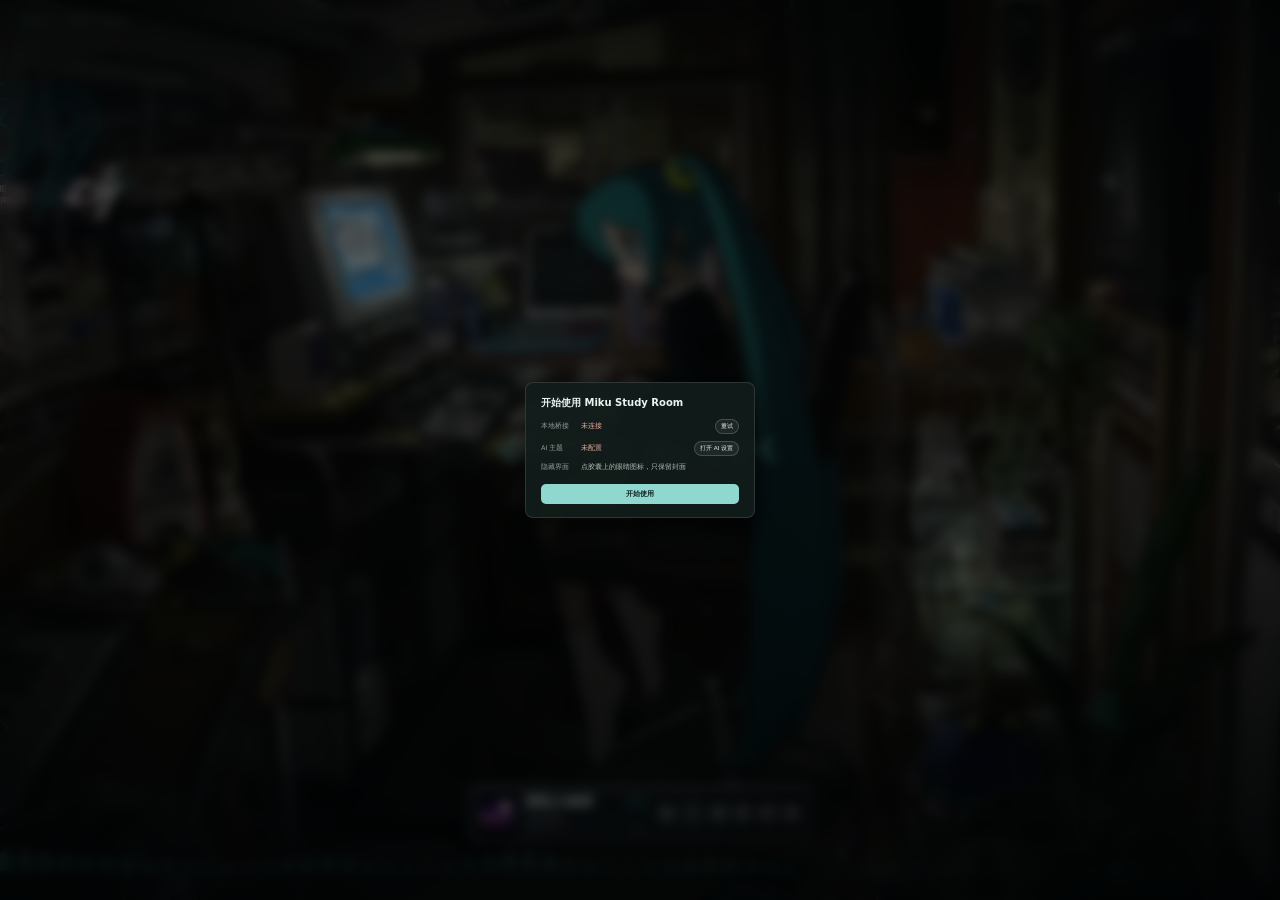
==== commit 7c8add9a: "Add transparent record-player lyric mode with floating lines" ====
--- a/wallpaper/index.html
+++ b/wallpaper/index.html
@@ -5,6 +5,7 @@
 <meta name="viewport" content="width=device-width, initial-scale=1">
 <title>Miku Study Room</title>
 <link rel="stylesheet" href="css/style.css?v=20">
+<link rel="stylesheet" href="css/lyric-record.css?v=1">
 </head>
 <body>
 
@@ -166,7 +167,8 @@
 
   <audio id="audio" preload="auto"></audio>
 
-  <script src="js/app.js?v=218"></script>
+  <script src="js/lyric-record.js?v=1"></script>
+  <script src="js/app.js?v=record-1"></script>
   <div class="onboard-mask" id="onboardMask">
     <div class="onboard">
       <div class="onboard-title">开始使用 Miku Study Room</div>
--- a/wallpaper/css/lyric-record.css
+++ b/wallpaper/css/lyric-record.css
@@ -0,0 +1,112 @@
+/* A transparent record outline and weightless lyric trails; original player stays untouched. */
+.record-layer {
+  position: fixed;
+  inset: 0;
+  z-index: 4;
+  overflow: hidden;
+  pointer-events: none !important;
+  color: var(--text, #f2fbfa);
+}
+.record-layer[hidden] { display: none !important; }
+body.theme-record .lyrics-area,
+body.theme-record #bubbleLayer,
+body.theme-record #qsLayer { display: none !important; }
+.record-deck {
+  position: absolute;
+  left: 34%;
+  top: 64%;
+  width: calc(190 * var(--s));
+  height: calc(190 * var(--s));
+  transform: translate(-50%, -50%) rotate(-14deg);
+  opacity: 0.52;
+}
+.record-vinyl {
+  position: absolute;
+  inset: 0;
+  border: 1px solid rgba(117,221,202,.35);
+  border-color: color-mix(in srgb, var(--accent, #39c5bb) 48%, transparent);
+  border-radius: 50%;
+  background: transparent;
+  box-shadow: 0 0 calc(35 * var(--s)) rgba(57, 197, 187, 0.05), inset 0 0 calc(25 * var(--s)) rgba(255,255,255,0.025);
+  animation: recordTurn 26s linear infinite;
+}
+.record-grooves {
+  position: absolute;
+  inset: 7%;
+  border-radius: 50%;
+  background: repeating-radial-gradient(circle, transparent 0, transparent calc(9 * var(--s)), rgba(214,248,239,0.12) calc(10 * var(--s)), transparent calc(11 * var(--s)));
+  -webkit-mask-image: radial-gradient(circle, transparent 19%, #000 22%, #000 68%, transparent 70%);
+  mask-image: radial-gradient(circle, transparent 19%, #000 22%, #000 68%, transparent 70%);
+}
+.record-vinyl::after {
+  content: '';
+  position: absolute;
+  inset: -1px;
+  border-radius: 50%;
+  border-top: 1px solid var(--accent, #39c5bb);
+  border-right: 1px solid transparent;
+  opacity: 0.4;
+  transform: rotate(36deg);
+}
+.record-label {
+  position: absolute;
+  inset: 35%;
+  border-radius: 50%;
+  border: 1px solid rgba(196,242,228,0.27);
+  background: radial-gradient(circle, rgba(57,197,187,0.06), transparent 70%);
+}
+.record-spindle { position: absolute; left: 49%; top: 49%; width: 2%; height: 2%; border-radius: 50%; background: var(--accent, #39c5bb); }
+.record-arm {
+  position: absolute;
+  left: 88%; top: -4%; width: 35%; height: 63%;
+  border-top: 1px solid rgba(211,246,235,0.4);
+  border-right: 1px solid rgba(211,246,235,0.4);
+  border-radius: 0 calc(10 * var(--s)) 0 0;
+  transform: rotate(26deg);
+  transform-origin: right top;
+}
+.record-arm::after { content: ''; position: absolute; right: calc(-3 * var(--s)); bottom: 0; width: calc(6 * var(--s)); height: calc(14 * var(--s)); border-radius: calc(3 * var(--s)); background: var(--accent, #39c5bb); opacity: .5; }
+.record-speck { position: absolute; left: 115%; top: 52%; width: calc(4 * var(--s)); height: calc(4 * var(--s)); border-radius: 50%; background: var(--accent, #39c5bb); box-shadow: 0 0 calc(18 * var(--s)) var(--accent, #39c5bb); opacity: 0.4; }
+.record-voices { position: absolute; left: 55%; top: 44%; width: min(72vw, calc(1350 * var(--s))); transform: translateX(-50%); }
+.record-voice {
+  position: absolute;
+  left: 0; top: 0; width: 100%;
+  text-align: center;
+  transform: translate3d(0,-50%,0) rotate(-0.6deg);
+  animation: recordLyricIn 1.45s var(--ease, ease-out) both;
+  will-change: transform, opacity;
+}
+.record-main {
+  font-family: inherit;
+  font-size: calc(68 * var(--s) * var(--record-fit, 1));
+  font-weight: 500;
+  line-height: 1.5;
+  letter-spacing: 0.09em;
+  overflow-wrap: anywhere;
+  color: var(--accent, #39c5bb);
+  color: color-mix(in srgb, var(--accent, #39c5bb) 72%, #effff9);
+  text-shadow: 0 0 calc(24 * var(--s)) rgba(57,197,187,.16), 0 calc(4 * var(--s)) calc(22 * var(--s)) rgba(0,0,0,.38);
+}
+.record-char { display: inline-block; animation: recordLetterFloat 5.8s ease-in-out infinite alternate; animation-delay: var(--letter-delay, 0s); }
+.record-sub { font-family: inherit; margin-top: calc(18 * var(--s)); font-size: calc(28 * var(--s)); letter-spacing: .08em; line-height: 1.6; color: rgba(239,255,249,.65); text-shadow: 0 calc(3 * var(--s)) calc(12 * var(--s)) rgba(0,0,0,.4); }
+.record-voice.is-retiring { animation: recordLyricOut 1.75s ease-out both; }
+.record-voice.is-retiring .record-main { color: rgba(229,251,242,.55); }
+.record-layer.is-paused .record-vinyl,
+.record-layer.is-paused .record-char { animation-play-state: paused; }
+.record-empty { position: absolute; left: 55%; top: 44%; transform: translate(-50%, -50%); font-size: calc(24 * var(--s)); letter-spacing: .16em; color: rgba(222,251,240,.38); }
+body.clean-wallpaper #recordLyrics { display: none !important; }
+@keyframes recordTurn { to { transform: rotate(360deg); } }
+@keyframes recordLetterFloat { from { transform: translateY(calc(-2 * var(--s))) rotate(-.8deg); } to { transform: translateY(calc(3 * var(--s))) rotate(.8deg); } }
+@keyframes recordLyricIn {
+  from { opacity: 0; transform: translate3d(-17vw,15vh,0) scale(.68) rotate(-5deg); }
+  55% { opacity: .7; }
+  to { opacity: 1; transform: translate3d(0,-50%,0) scale(1) rotate(-.6deg); }
+}
+@keyframes recordLyricOut {
+  from { opacity: 1; transform: translate3d(0,-50%,0) rotate(-.6deg); }
+  to { opacity: 0; transform: translate3d(3vw,-23vh,0) scale(.94) rotate(2deg); }
+}
+@media (prefers-reduced-motion: reduce) {
+  .record-vinyl, .record-char { animation: none !important; }
+  .record-voice { animation-duration: .15s; }
+}
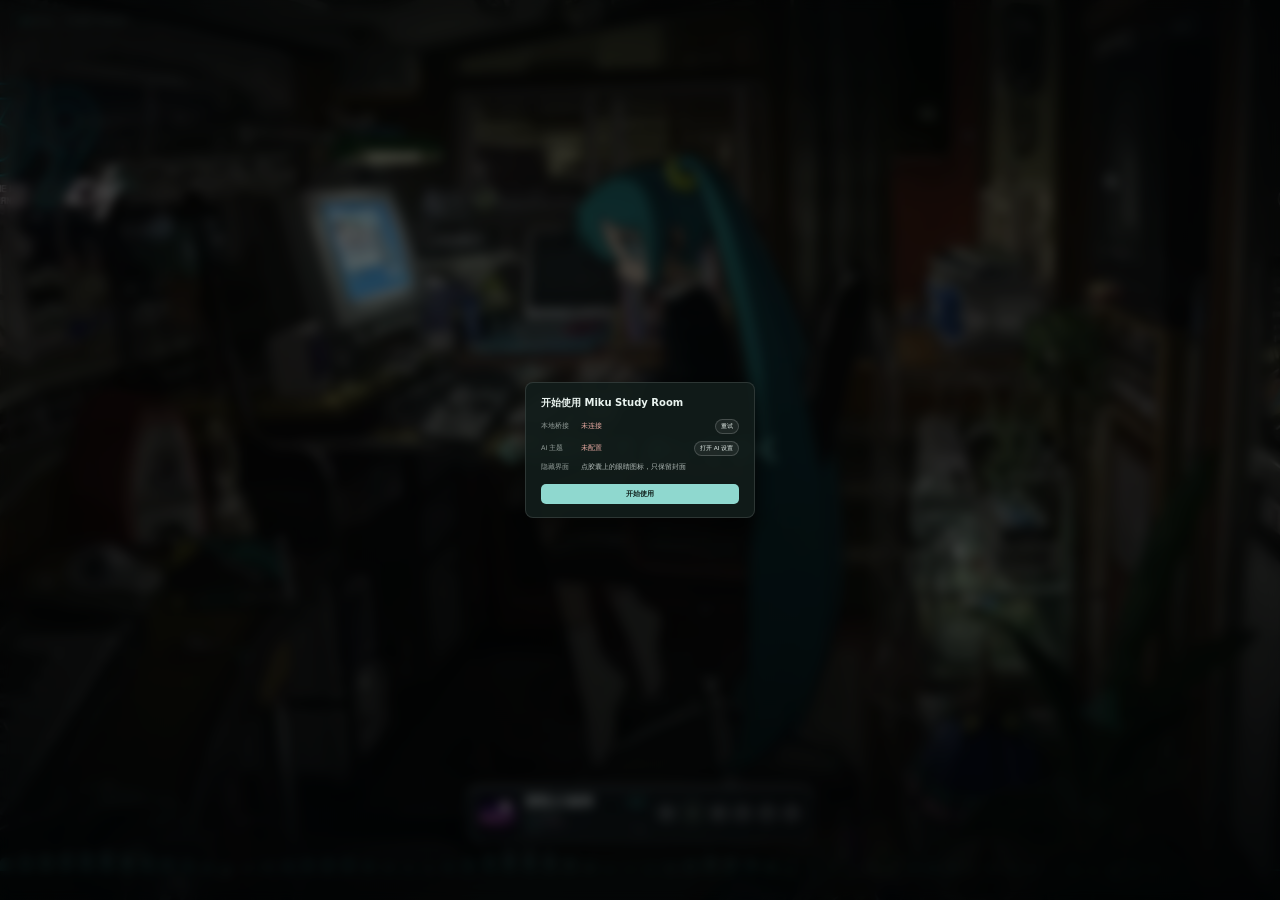
==== commit 659f94c9: "Float segmented lyric words independently along graceful orbits" ====
--- a/wallpaper/index.html
+++ b/wallpaper/index.html
@@ -5,7 +5,7 @@
 <meta name="viewport" content="width=device-width, initial-scale=1">
 <title>Miku Study Room</title>
 <link rel="stylesheet" href="css/style.css?v=20">
-<link rel="stylesheet" href="css/lyric-record.css?v=1">
+<link rel="stylesheet" href="css/lyric-record.css?v=word-orbit-3">
 </head>
 <body>
 
@@ -167,7 +167,7 @@
 
   <audio id="audio" preload="auto"></audio>
 
-  <script src="js/lyric-record.js?v=1"></script>
+  <script src="js/lyric-record.js?v=word-orbit-3"></script>
   <script src="js/app.js?v=record-1"></script>
   <div class="onboard-mask" id="onboardMask">
     <div class="onboard">
--- a/wallpaper/css/lyric-record.css
+++ b/wallpaper/css/lyric-record.css
@@ -13,12 +13,12 @@
 body.theme-record #qsLayer { display: none !important; }
 .record-deck {
   position: absolute;
-  left: 34%;
-  top: 64%;
-  width: calc(190 * var(--s));
-  height: calc(190 * var(--s));
+  left: 50%;
+  top: 85%;
+  width: calc(142 * var(--s));
+  height: calc(142 * var(--s));
   transform: translate(-50%, -50%) rotate(-14deg);
-  opacity: 0.52;
+  opacity: 0.26;
 }
 .record-vinyl {
   position: absolute;
@@ -67,16 +67,16 @@
 }
 .record-arm::after { content: ''; position: absolute; right: calc(-3 * var(--s)); bottom: 0; width: calc(6 * var(--s)); height: calc(14 * var(--s)); border-radius: calc(3 * var(--s)); background: var(--accent, #39c5bb); opacity: .5; }
 .record-speck { position: absolute; left: 115%; top: 52%; width: calc(4 * var(--s)); height: calc(4 * var(--s)); border-radius: 50%; background: var(--accent, #39c5bb); box-shadow: 0 0 calc(18 * var(--s)) var(--accent, #39c5bb); opacity: 0.4; }
-.record-voices { position: absolute; left: 55%; top: 44%; width: min(72vw, calc(1350 * var(--s))); transform: translateX(-50%); }
+.record-voices { position: absolute; inset: 0; }
 .record-voice {
   position: absolute;
-  left: 0; top: 0; width: 100%;
+  inset: 0;
   text-align: center;
-  transform: translate3d(0,-50%,0) rotate(-0.6deg);
-  animation: recordLyricIn 1.45s var(--ease, ease-out) both;
-  will-change: transform, opacity;
+  pointer-events: none;
 }
 .record-main {
+  display: contents;
+  max-width: 100%;
   font-family: inherit;
   font-size: calc(68 * var(--s) * var(--record-fit, 1));
   font-weight: 500;
@@ -87,25 +87,16 @@
   color: color-mix(in srgb, var(--accent, #39c5bb) 72%, #effff9);
   text-shadow: 0 0 calc(24 * var(--s)) rgba(57,197,187,.16), 0 calc(4 * var(--s)) calc(22 * var(--s)) rgba(0,0,0,.38);
 }
-.record-char { display: inline-block; animation: recordLetterFloat 5.8s ease-in-out infinite alternate; animation-delay: var(--letter-delay, 0s); }
-.record-sub { font-family: inherit; margin-top: calc(18 * var(--s)); font-size: calc(28 * var(--s)); letter-spacing: .08em; line-height: 1.6; color: rgba(239,255,249,.65); text-shadow: 0 calc(3 * var(--s)) calc(12 * var(--s)) rgba(0,0,0,.4); }
-.record-voice.is-retiring { animation: recordLyricOut 1.75s ease-out both; }
-.record-voice.is-retiring .record-main { color: rgba(229,251,242,.55); }
+.record-token { position: absolute; left: 0; top: 0; display: block; width: max-content; max-width: 30vw; opacity: 0; white-space: normal; will-change: transform, opacity; pointer-events: none; }
+.record-char { display: inline-block; animation: recordLetterFloat 7s ease-in-out infinite alternate; animation-delay: var(--letter-delay, 0s); }
+.record-sub { position: absolute; left: 0; top: 0; width: max-content; max-width: 60vw; opacity: 0; font-family: inherit; font-size: calc(25 * var(--s)); letter-spacing: .08em; line-height: 1.6; color: rgba(239,255,249,.65); text-shadow: 0 calc(3 * var(--s)) calc(12 * var(--s)) rgba(0,0,0,.4); will-change: transform, opacity; pointer-events: none; }
+.record-voice.is-retiring .record-main { color: color-mix(in srgb, var(--accent, #39c5bb) 45%, #f2fff9); }
 .record-layer.is-paused .record-vinyl,
 .record-layer.is-paused .record-char { animation-play-state: paused; }
 .record-empty { position: absolute; left: 55%; top: 44%; transform: translate(-50%, -50%); font-size: calc(24 * var(--s)); letter-spacing: .16em; color: rgba(222,251,240,.38); }
 body.clean-wallpaper #recordLyrics { display: none !important; }
 @keyframes recordTurn { to { transform: rotate(360deg); } }
 @keyframes recordLetterFloat { from { transform: translateY(calc(-2 * var(--s))) rotate(-.8deg); } to { transform: translateY(calc(3 * var(--s))) rotate(.8deg); } }
-@keyframes recordLyricIn {
-  from { opacity: 0; transform: translate3d(-17vw,15vh,0) scale(.68) rotate(-5deg); }
-  55% { opacity: .7; }
-  to { opacity: 1; transform: translate3d(0,-50%,0) scale(1) rotate(-.6deg); }
-}
-@keyframes recordLyricOut {
-  from { opacity: 1; transform: translate3d(0,-50%,0) rotate(-.6deg); }
-  to { opacity: 0; transform: translate3d(3vw,-23vh,0) scale(.94) rotate(2deg); }
-}
 @media (prefers-reduced-motion: reduce) {
   .record-vinyl, .record-char { animation: none !important; }
   .record-voice { animation-duration: .15s; }
